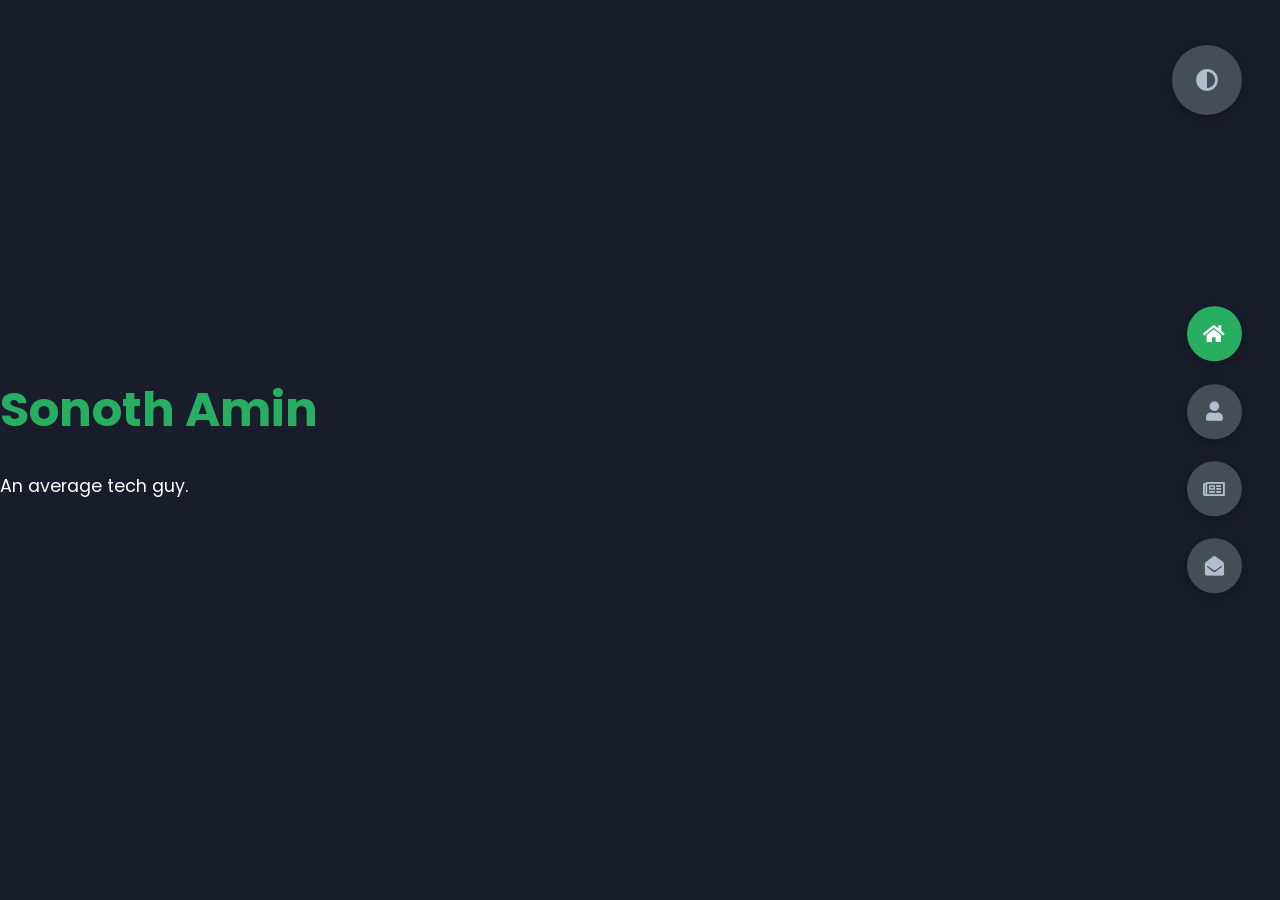
==== index.html @ 4e9d887f "Refactored" ====
<!DOCTYPE html>
<html lang="en">
<head>
    <meta charset="UTF-8">
    <meta http-equiv="X-UA-Compatible" content="IE=edge">
    <meta name="viewport" content="width=device-width, initial-scale=1.0">
    <title>Sonoth Amin</title>
    <meta name="description" content="Sonoth Amin — Linux enthusiast, web developer and system administrator. Portfolio, skills and contact information.">
    <meta name="theme-color" content="#191d2b">
    <link rel="canonical" href="https://sonothamin.dev/">

    <!-- Open Graph -->
    <meta property="og:type" content="website">
    <meta property="og:title" content="Sonoth Amin">
    <meta property="og:description" content="Linux enthusiast, web developer and system administrator.">
    <meta property="og:url" content="https://sonothamin.dev/">

    <!-- Search engine / ad verification -->
    <meta name="google-site-verification" content="yz5CzjOyHOAkFxv8l-G_Xdy5G7kzJ0pU4yiSC5s8cWs">
    <meta name="google-adsense-account" content="ca-pub-9419084754876913">

    <link rel="shortcut icon" type="image/x-icon" href="favicon.ico">

    <link rel="preconnect" href="https://fonts.googleapis.com">
    <link rel="preconnect" href="https://fonts.gstatic.com" crossorigin>
    <link rel="stylesheet" href="https://cdnjs.cloudflare.com/ajax/libs/font-awesome/5.15.4/css/all.min.css" integrity="sha512-1ycn6IcaQQ40/MKBW2W4Rhis/DbILU74C1vSrLJxCq57o941Ym01SwNsOMqvEBFlcgUa6xLiPY/NS5R+E6ztJQ==" crossorigin="anonymous" referrerpolicy="no-referrer">
    <link href="https://fonts.googleapis.com/css2?family=Poppins:wght@400;500;600;700;800&display=swap" rel="stylesheet">
    <link rel="stylesheet" href="styles.css">

    <script src="app.js" defer></script>
</head>
<body class="main-content">
    <header class="container header active" id="home">
        <div class="header-content">
            
            <div class="right-header">
                <h1 class="name">
                  <span>Sonoth Amin</span>
                </h1>
                <p>
                   An average tech guy.
                </p>
                
            </div>
        </div>
    </header>
    <main>
        <section class="container about" id="about">
            <div class="main-title">
                <h2>About <span>me</span></h2>
            </div>
            <div class="about-container">
                <div class="left-about">
                    <h4>About me</h4>
                    <p>
                        Hi, I am Sonoth Amin. I am a Linux Enthusiast and familier with Web Development, System Administration, Shell Scripting.
                    </p>
                    <div class="btn-con">
                        <a href="https://raw.githubusercontent.com/sonothamin/sonothamin.github.io/master/Resume.pdf" class="main-btn">
                            <span class="btn-text">Download Résumé</span>
                            <span class="btn-icon"><i class="fas fa-download"></i></span>
                        </a>
                    </div>
                </div>
                <div class="right-about">
                    <div class="about-item">
                        <div class="abt-text">
                            <p class="large-text">Linux</p>
                            <p class="small-text">Embedded Systems<br>System Administration</p>
                        </div>
                    </div>
                    <div class="about-item">
                        <div class="abt-text">
                            <p class="large-text">Web Development</p>
                            <p class="small-text">Web and UI Development<br />HTML, JS, CSS</p>
                        </div>
                    </div>
                    <div class="about-item">
                        <div class="abt-text">
                            <p class="large-text">Electronics</p>
                            <p class="small-text">Internet of Things<br />Digital Electronics</p>
                        </div>
                    </div>
                    <div class="about-item">
                        <div class="abt-text">
                            <p class="large-text">Software Skills</p>
                            <p class="small-text">MS Word, Exel, PPT, AccessDB<br />Digital Illustration</p>
                        </div>
                    </div>
                </div>
            </div>
            <div class="about-stats">
                <h4 class="stat-title">My Skills</h4>
                <div class="progress-bars">
                    <div class="progress-bar">
                        <p class="prog-title">html5</p>
                        <div class="progress-con">
                            <p class="prog-text">80%</p>
                            <div class="progress">
                                <span class="html"></span>
                            </div>
                        </div>
                    </div>
                    <div class="progress-bar">
                        <p class="prog-title">css3</p>
                        <div class="progress-con">
                            <p class="prog-text">95%</p>
                            <div class="progress">
                                <span class="css"></span>
                            </div>
                        </div>
                    </div>
                    <div class="progress-bar">
                        <p class="prog-title">javascript</p>
                        <div class="progress-con">
                            <p class="prog-text">75%</p>
                            <div class="progress">
                                <span class="js"></span>
                            </div>
                        </div>
                    </div>
                    <div class="progress-bar">
                        <p class="prog-title">ReactJS</p>
                        <div class="progress-con">
                            <p class="prog-text">75%</p>
                            <div class="progress">
                                <span class="react"></span>
                            </div>
                        </div>
                    </div>
                    <div class="progress-bar">
                        <p class="prog-title">NodeJS</p>
                        <div class="progress-con">
                            <p class="prog-text">87%</p>
                            <div class="progress">
                                <span class="node"></span>
                            </div>
                        </div>
                    </div>
                    <div class="progress-bar">
                        <p class="prog-title">Python</p>
                        <div class="progress-con">
                            <p class="prog-text">70%</p>
                            <div class="progress">
                                <span class="python"></span>
                            </div>
                        </div>
                    </div>
                </div>
            </div>
            <h4 class="stat-title">My Timeline</h4>
            <div class="timeline">
                <div class="timeline-item">
                    <div class="tl-icon">
                        <i class="fas fa-briefcase"></i>
                    </div>
                    <p class="tl-duration">2010 - present</p>
                    <h5>Web Developer<span> - Vircrosoft</span></h5>
                    <p>
                        Lorem ipsum dolor sit amet consectetur adipisicing elit. Saepe quasi vero fugit.
                    </p>
                </div>
                <div class="timeline-item">
                    <div class="tl-icon">
                        <i class="fas fa-briefcase"></i>
                    </div>
                    <p class="tl-duration">2008 - 2011</p>
                    <h5>Software Engineer<span> - Boogle, Inc.</span></h5>
                    <p>
                        Lorem ipsum dolor sit amet consectetur adipisicing elit. Saepe quasi vero fugit.
                    </p>
                </div>
                <div class="timeline-item">
                    <div class="tl-icon">
                        <i class="fas fa-briefcase"></i>
                    </div>
                    <p class="tl-duration">2016 - 2017</p>
                    <h5>C++ Programmer<span> - Slime Tech</span></h5>
                    <p>
                        Lorem ipsum dolor sit amet consectetur adipisicing elit. Saepe quasi vero fugit.
                    </p>
                </div>
                <div class="timeline-item">
                    <div class="tl-icon">
                        <i class="fas fa-briefcase"></i>
                    </div>
                    <p class="tl-duration">2009 - 2013</p>
                    <h5>Business Degree<span> - Sussex University</span></h5>
                    <p>
                        Lorem ipsum dolor sit amet consectetur adipisicing elit. Saepe quasi vero fugit.
                    </p>
                </div>
                <div class="timeline-item">
                    <div class="tl-icon">
                        <i class="fas fa-briefcase"></i>
                    </div>
                    <p class="tl-duration">2013 - 2016</p>
                    <h5>Computer Science Degree<span> - Brookes University</span></h5>
                    <p>
                        Lorem ipsum dolor sit amet consectetur adipisicing elit. Saepe quasi vero fugit.
                    </p>
                </div>
                <div class="timeline-item">
                    <div class="tl-icon">
                        <i class="fas fa-briefcase"></i>
                    </div>
                    <p class="tl-duration">2017 - present</p>
                    <h5>3d Animation<span> - Brighton University</span></h5>
                    <p>
                        Lorem ipsum dolor sit amet consectetur adipisicing elit. Saepe quasi vero fugit.
                    </p>
                </div>
            </div>
        </section>
        <section class="container" id="portfolio" style="display: none;">
            <div class="main-title">
                <h2>My <span>Portfolio</span></h2>
            </div>
            <p class="port-text">
                Here is some of my work that I've done in various programming languages.
            </p>
            <div class="portfolios">
                <div class="portfolio-item">
                    <div class="image">
                        <img src="img/port1.jpg" alt="Portfolio project screenshot" loading="lazy">
                    </div>
                    <div class="hover-items">
                        <h3>Project Source</h3>
                        <div class="icons">
                            <a href="#" class="icon">
                                <i class="fab fa-github"></i>
                            </a>
                            <a href="#" class="icon">
                                <i class="fab fa-behance"></i>
                            </a>
                            <a href="#" class="icon">
                                <i class="fab fa-youtube"></i>
                            </a>
                        </div>
                    </div>
                </div>
                <div class="portfolio-item">
                    <div class="image">
                        <img src="img/port2.jpg" alt="Portfolio project screenshot" loading="lazy">
                    </div>
                    <div class="hover-items">
                        <h3>Project Source</h3>
                        <div class="icons">
                            <a href="#" class="icon">
                                <i class="fab fa-github"></i>
                            </a>
                            <a href="#" class="icon">
                                <i class="fab fa-behance"></i>
                            </a>
                            <a href="#" class="icon">
                                <i class="fab fa-youtube"></i>
                            </a>
                        </div>
                    </div>
                </div>
                <div class="portfolio-item">
                    <div class="image">
                        <img src="img/port3.jpg" alt="Portfolio project screenshot" loading="lazy">
                    </div>
                    <div class="hover-items">
                        <h3>Project Source</h3>
                        <div class="icons">
                            <a href="#" class="icon">
                                <i class="fab fa-github"></i>
                            </a>
                            <a href="#" class="icon">
                                <i class="fab fa-behance"></i>
                            </a>
                            <a href="#" class="icon">
                                <i class="fab fa-youtube"></i>
                            </a>
                        </div>
                    </div>
                </div>
                <div class="portfolio-item">
                    <div class="image">
                        <img src="img/port4.jpg" alt="Portfolio project screenshot" loading="lazy">
                    </div>
                    <div class="hover-items">
                        <h3>Project Source</h3>
                        <div class="icons">
                            <a href="#" class="icon">
                                <i class="fab fa-github"></i>
                            </a>
                            <a href="#" class="icon">
                                <i class="fab fa-behance"></i>
                            </a>
                            <a href="#" class="icon">
                                <i class="fab fa-youtube"></i>
                            </a>
                        </div>
                    </div>
                </div>
                <div class="portfolio-item">
                    <div class="image">
                        <img src="img/port5.jpg" alt="Portfolio project screenshot" loading="lazy">
                    </div>
                    <div class="hover-items">
                        <h3>Project Source</h3>
                        <div class="icons">
                            <a href="#" class="icon">
                                <i class="fab fa-github"></i>
                            </a>
                            <a href="#" class="icon">
                                <i class="fab fa-behance"></i>
                            </a>
                            <a href="#" class="icon">
                                <i class="fab fa-youtube"></i>
                            </a>
                        </div>
                    </div>
                </div>
                <div class="portfolio-item">
                    <div class="image">
                        <img src="img/port2.jpg" alt="Portfolio project screenshot" loading="lazy">
                    </div>
                    <div class="hover-items">
                        <h3>Project Source</h3>
                        <div class="icons">
                            <a href="#" class="icon">
                                <i class="fab fa-github"></i>
                            </a>
                            <a href="#" class="icon">
                                <i class="fab fa-behance"></i>
                            </a>
                            <a href="#" class="icon">
                                <i class="fab fa-youtube"></i>
                            </a>
                        </div>
                    </div>
                </div>
                <div class="portfolio-item">
                    <div class="image">
                        <img src="img/port7.jpg" alt="Portfolio project screenshot" loading="lazy">
                    </div>
                    <div class="hover-items">
                        <h3>Project Source</h3>
                        <div class="icons">
                            <a href="#" class="icon">
                                <i class="fab fa-github"></i>
                            </a>
                            <a href="#" class="icon">
                                <i class="fab fa-behance"></i>
                            </a>
                            <a href="#" class="icon">
                                <i class="fab fa-youtube"></i>
                            </a>
                        </div>
                    </div>
                </div>
            </div>
        </section>
        <section class="container" id="blogs">
            <div class="blogs-content">
                <div class="main-title">
                    <h2>My <span>Blogs</span></h2>
                </div>
                <a href="https://sonoth-amin.blogspot.com/#content-wrapper" rel="noopener noreferrer" target="_blank">
                    <div class="blogspot">
                        <div class="blogs-content">
                            <p>Click here to visit my blogspot page</p>
                        </div>
                    </div>
                </a>
            </div>
        </section>
        <section class="container contact" id="contact">
            <div class="contact-container">
                <div class="main-title">
                    <h2>Contact<span> Me</span></h2>
                </div>
                <div class="contact-content-con">
                            <div class="left-contact">
                                <p>Feel free to reach out</p>

                                <div class="contact-info">
                                    <div class="contact-item">
                                        <div class="icon">
                                            <i class="fas fa-envelope"></i>
                                            <span>Email</span>
                                        </div>
                                        <p>
                                            <a href="mailto:sonothamin.112+ghpage@gmail.com">sonothamin.112@gmail.com</a>
                                        </p>
                                    </div>
                                    <div class="contact-item">
                                        <div class="icon">
                                            <i class="fab fa-facebook-f"></i>
                                            <span>Facebook</span>
                                        </div>
                                        <p>
                                            <a href="https://facebook.com/sonothamin.112">sonothamin.112</a>
                                        </p>
                                    </div>
                                    <div class="contact-item">
                                        <div class="icon">
                                            <i class="fab fa-instagram"></i>
                                            <span>Instagram</span>
                                        </div>
                                        <p>
                                            <a href="https://instagram.com/sonothamin.112">sonothamin.112</a>
                                        </p>
                                    </div>
                                    <div class="contact-item">
                                        <div class="icon">
                                            <i class="fas fa-phone"></i>
                                            <span>Phone</span>
                                        </div>
                                        <p>
                                            <a href="tel:+8801747414580">+8801747414580</a>
                                        </p>
                                    </div>
                                </div>
                                <div class="contact-icons">
                                    <div class="contact-icon">
                                        <a href="https://facebook.com/sonothamin.112" rel="noopener noreferrer" target="_blank">
                                            <i class="fab fa-facebook-f"></i>
                                        </a>
                                        <a href="https://instagram.com/sonothamin.112" rel="noopener noreferrer" target="_blank">
                                            <i class="fab fa-instagram"></i>
                                        </a>
                                        <a href="https://www.linkedin.com/in/sonoth-amin-9b98491b5/" rel="noopener noreferrer" target="_blank">
                                          <i class="fab fa-linkedin"></i>
                                       </a>
                                       <a href="https://github.com/sonothamin" rel="noopener noreferrer" target="_blank">
                                            <i class="fab fa-github"></i>
                                        </a>
                                        <a href="https://m.me/sonothamin.112" rel="noopener noreferrer" target="_blank">
                                            <i class="fas fa-comment-alt"></i>
                                        </a>
                                    </div>
                                </div>
                            </div>
                </div>
            </div>
        </section>
    </main>

    <div class="controls">
        <div class="control active-btn" data-id="home" >
            <i class="fas fa-home"></i>
        </div>
        <div class="control" data-id="about">
            <i class="fas fa-user"></i>
        </div>
        <div class="control" data-id="portfolio" style="display: none;">
            <i class="fas fa-briefcase"></i>
        </div>
        <div class="control" data-id="blogs">
            <i class="far fa-newspaper"></i>
        </div>
        <div class="control" data-id="contact">
            <i class="fas fa-envelope-open"></i>
        </div>
    </div>
    <div class="theme-btn">
        <i class="fas fa-adjust"></i>
    </div>
</body>
</html>
---- styles.css ----
* {
  margin: 0;
  padding: 0;
  box-sizing: border-box;
  list-style: none;
}

:root {
  --color-primary: #191d2b;
  --color-secondary: #27AE60;
  --color-white: #FFFFFF;
  --color-black: #000;
  --color-grey0: #f8f8f8;
  --color-grey-1: #dbe1e8;
  --color-grey-2: #b2becd;
  --color-grey-3: #6c7983;
  --color-grey-4: #454e56;
  --color-grey-5: #2a2e35;
  --color-grey-6: #12181b;
  --br-sm-2: 14px;
  --box-shadow-1: 0 3px 15px rgba(0,0,0,.3);
}

.light-mode {
  --color-primary: #FFFFFF;
  --color-secondary: #F56692;
  --color-white: #454e56;
  --color-black: #000;
  --color-grey0: #f8f8f8;
  --color-grey-1: #6c7983;
  --color-grey-2: #6c7983;
  --color-grey-3: #6c7983;
  --color-grey-4: #454e56;
  --color-grey-5: #f8f8f8;
  --color-grey-6: #12181b;
}

body {
  background-color: var(--color-primary);
  font-family: "Poppins", sans-serif;
  font-size: 1.1rem;
  color: var(--color-white);
  transition: all 0.4s ease-in-out;
}

a {
  display: inline-block;
  text-decoration: none;
  color: inherit;
  font-family: inherit;
}

header {
  min-height: 100vh;
  color: var(--color-white);
  overflow: hidden;
  padding: 0 !important;
}

section {
  min-height: 100vh;
  width: 100%;
  position: absolute;
  left: 0;
  top: 0;
  padding: 3rem 18rem;
}

.container {
  display: none;
  transform: translateY(-100%) scale(0);
  transition: all 0.4s ease-in-out;
  background-color: var(--color-primary);
}

.active {
  display: block;
  animation: appear 1s ease-in-out;
  transform: translateY(0) scaleY(1);
}
@keyframes appear {
  0% {
    transform: translateY(-100%) scaleY(0);
  }
  100% {
    transform: translateY(0) scaleY(1);
  }
}

.controls {
  position: fixed;
  z-index: 10;
  top: 50%;
  right: 3%;
  display: flex;
  flex-direction: column;
  align-items: center;
  justify-content: center;
  transform: translateY(-50%);
}
.controls .control {
  padding: 1rem;
  cursor: pointer;
  background-color: var(--color-grey-4);
  width: 55px;
  height: 55px;
  border-radius: 50%;
  display: flex;
  justify-content: center;
  align-items: center;
  margin: 0.7rem 0;
  box-shadow: var(--box-shadow-1);
}
.controls .control i {
  font-size: 1.2rem;
  color: var(--color-grey-2);
  pointer-events: none;
}
.controls .active-btn {
  background-color: var(--color-secondary);
  transition: all 0.4s ease-in-out;
}
.controls .active-btn i {
  color: var(--color-white);
}

.theme-btn {
  top: 5%;
  right: 3%;
  width: 70px;
  height: 70px;
  border-radius: 50%;
  background-color: var(--color-grey-4);
  cursor: pointer;
  position: fixed;
  display: flex;
  justify-content: center;
  align-items: center;
  box-shadow: 0 3px 15px rgba(0, 0, 0, 0.3);
  transition: all 0.1s ease-in-out;
}
.theme-btn:active {
  transform: translateY(-3px);
}
.theme-btn i {
  font-size: 1.4rem;
  color: var(--color-grey-2);
  pointer-events: none;
}

/*Header-content*/
.header-content {
  display: grid;
  grid-template-columns: repeat(2, 1fr);
  min-height: 100vh;
}
.header-content .left-header {
  display: flex;
  align-items: center;
  position: relative;
}
.header-content .left-header .h-shape {
  transition: all 0.4s ease-in-out;
  width: 65%;
  height: 100%;
  background-color: var(--color-secondary);
  position: absolute;
  left: 0;
  top: 0;
  z-index: -1;
  clip-path: polygon(0 0, 46% 0, 79% 100%, 0% 100%);
}
.header-content .left-header .image {
  border-radius: var(--br-sm-2);
  height: 90%;
  width: 68%;
  margin-left: 4rem;
  background-color: var(--color-black);
  transition: all 0.4s ease-in-out;
}
.header-content .left-header .image img {
  width: 100%;
  height: 100%;
  object-fit: cover;
  transition: all 0.4s ease-in-out;
  filter: grayscale(100%);
}
.header-content .left-header .image img:hover {
  filter: grayscale(0);
}
.header-content .right-header {
  display: flex;
  flex-direction: column;
  justify-content: center;
  padding-right: 18rem;
}
.header-content .right-header .name {
  font-size: 3rem;
}
.header-content .right-header .name span {
  color: var(--color-secondary);
}
.header-content .right-header p {
  margin: 1.5rem 0;
  line-height: 2rem;
}

/*About*/
.about-container {
  display: grid;
  grid-template-columns: repeat(2, 1fr);
  padding-top: 3.5rem;
  padding-bottom: 5rem;
}
.about-container .right-about {
  display: grid;
  grid-template-columns: repeat(2, 1fr);
  grid-gap: 2rem;
}
.about-container .right-about .about-item {
  border: 1px solid var(--color-grey-5);
  border-radius: 5px;
  transition: all 0.4s ease-in-out;
  box-shadow: 1px 2px 15px rgba(0, 0, 0, 0.1);
}
.about-container .right-about .about-item:hover {
  cursor: default;
  transform: translateY(-5px);
  border: 1px solid var(--color-secondary);
  box-shadow: 1px 4px 15px rgba(0, 0, 0, 0.32);
}
.about-container .right-about .about-item .abt-text {
  padding: 1.5rem;
  display: flex;
  flex-direction: column;
}
.about-container .right-about .about-item .abt-text .large-text {
  font-size: 3rem;
  font-weight: 700;
  color: var(--color-secondary);
}
.about-container .right-about .about-item .abt-text .small-text {
  padding-left: 3rem;
  position: relative;
  text-transform: uppercase;
  font-size: 1.2rem;
  color: var(--color-grey-1);
  letter-spacing: 2px;
}
.about-container .right-about .about-item .abt-text .small-text::before {
  content: "";
  position: absolute;
  left: 0;
  top: 15px;
  width: 2rem;
  height: 2px;
  background-color: var(--color-grey-5);
}
.about-container .left-about {
  padding-right: 5rem;
}
.about-container .left-about p {
  line-height: 2rem;
  padding: 1rem;
  color: var(--color-grey-1);
}
.about-container .left-about h4 {
  font-size: 2rem;
  text-transform: uppercase;
}

.about-stats {
  padding-bottom: 4rem;
}
.about-stats .progress-bars {
  display: grid;
  grid-template-columns: repeat(2, 1fr);
  grid-gap: 2rem;
}
.about-stats .progress-bars .progress-bar {
  display: flex;
  flex-direction: column;
}
.about-stats .progress-bars .progress-bar .prog-title {
  text-transform: uppercase;
  font-weight: 500;
}
.about-stats .progress-bars .progress-bar .progress-con {
  display: flex;
  align-items: center;
}
.about-stats .progress-bars .progress-bar .progress-con .prog-text {
  color: var(--color-grey-2);
}
.about-stats .progress-bars .progress-bar .progress-con .progress {
  width: 100%;
  height: 0.45rem;
  background-color: var(--color-grey-4);
  margin-left: 1rem;
  position: relative;
}
.about-stats .progress-bars .progress-bar .progress-con .progress span {
  position: absolute;
  top: 0;
  left: 0;
  height: 100%;
  background-color: var(--color-secondary);
  transition: all 0.4s ease-in-out;
  width: 60%;
}
.about-stats .progress-bars .progress-bar .progress-con .progress .html {
  width: 80%;
}
.about-stats .progress-bars .progress-bar .progress-con .progress .css {
  width: 95%;
}
.about-stats .progress-bars .progress-bar .progress-con .progress .js {
  width: 75%;
}
.about-stats .progress-bars .progress-bar .progress-con .progress .react {
  width: 60%;
}
.about-stats .progress-bars .progress-bar .progress-con .progress .node {
  width: 87%;
}
.about-stats .progress-bars .progress-bar .progress-con .progress .python {
  width: 70%;
}

.stat-title {
  text-transform: uppercase;
  font-size: 1.4rem;
  text-align: center;
  padding: 3.5rem 0;
  position: relative;
}
.stat-title::before {
  content: "";
  position: absolute;
  left: 50%;
  top: 0;
  width: 40%;
  height: 1px;
  background-color: var(--color-grey-5);
  transform: translateX(-50%);
}

/*Timeline*/
.timeline {
  display: grid;
  grid-template-columns: repeat(2, 1fr);
  grid-gap: 2rem;
  padding-bottom: 3rem;
}
.timeline .timeline-item {
  position: relative;
  padding-left: 3rem;
  border-left: 1px solid var(--color-grey-5);
}
.timeline .timeline-item .tl-icon {
  position: absolute;
  left: -27px;
  top: 0;
  background-color: var(--color-secondary);
  width: 50px;
  height: 50px;
  border-radius: 50%;
  display: flex;
  align-items: center;
  justify-content: center;
}
.timeline .timeline-item .tl-icon i {
  font-size: 1.3rem;
}
.timeline .timeline-item .tl-duration {
  padding: 0.2rem 0.6rem;
  background-color: var(--color-grey-5);
  border-radius: 15px;
  display: inline-block;
  font-size: 0.8rem;
  text-transform: uppercase;
  font-weight: 500;
}
.timeline .timeline-item h5 {
  padding: 1rem 0;
  text-transform: uppercase;
  font-size: 1.3rem;
  font-weight: 600;
}
.timeline .timeline-item h5 span {
  color: var(--color-grey-2);
  font-weight: 500;
  font-size: 1.2rem;
}
.timeline .timeline-item p {
  color: var(--color-grey-2);
}

.port-text {
  padding: 2rem 0;
  text-align: center;
}

.portfolios {
  display: grid;
  grid-template-columns: repeat(3, 1fr);
  grid-gap: 2rem;
  margin-top: 3rem;
}
.portfolios .portfolio-item {
  position: relative;
  border-radius: 15px;
}
.portfolios .portfolio-item img {
  width: 100%;
  height: 300px;
  object-fit: cover;
  border-radius: 15px;
}
.portfolios .portfolio-item .hover-items {
  width: 100%;
  height: 100%;
  background-color: var(--color-secondary);
  position: absolute;
  left: 0;
  top: 0;
  border-radius: 15px;
  display: flex;
  justify-content: center;
  align-items: center;
  flex-direction: column;
  opacity: 0;
  transform: scale(0);
  transition: all 0.4s ease-in-out;
}
.portfolios .portfolio-item .hover-items h3 {
  font-size: 1.5rem;
  color: var(--color-white);
  margin-bottom: 1.5rem;
}
.portfolios .portfolio-item .hover-items .icons {
  display: flex;
  justify-content: center;
  align-items: center;
}
.portfolios .portfolio-item .hover-items .icons .icon {
  background-color: var(--color-primary);
  border-radius: 50%;
  width: 50px;
  height: 50px;
  display: flex;
  align-items: center;
  justify-content: center;
  margin: 0 1rem;
  cursor: pointer;
  transition: all 0.4s ease-in-out;
}
.portfolios .portfolio-item .hover-items .icons .icon i {
  font-size: 1.5rem;
  color: var(--color-white);
  margin: 0 1rem;
}
.portfolios .portfolio-item .hover-items .icons .icon:hover {
  background-color: var(--color-white);
}
.portfolios .portfolio-item .hover-items .icons .icon:hover i {
  color: var(--color-primary);
}

.portfolio-item:hover .hover-items {
  opacity: 1;
  transform: scale(1);
}

.blogs {
  display: grid;
  grid-template-columns: repeat(3, 1fr);
  grid-gap: 2rem;
  margin-top: 3rem;
}
.blogs .blog {
  position: relative;
  background-color: var(--color-grey-5);
  border-radius: 5px;
  box-shadow: 1px 1px 20px rgba(0, 0, 0, 0.1);
  transition: all 0.4s ease-in-out;
}
.blogs .blog:hover {
  box-shadow: 1px 1px 20px rgba(0, 0, 0, 0.3);
  transform: translateY(-5px);
  transition: all 0.4s ease-in-out;
}
.blogs .blog:hover img {
  filter: grayscale(0);
  transform: scale(1.1);
  box-shadow: 0px 4px 15px rgba(0, 0, 0, 0.8);
}
.blogs .blog img {
  width: 100%;
  height: 300px;
  object-fit: cover;
  border-top-left-radius: 5px;
  border-top-right-radius: 5px;
  filter: grayscale(100%);
  transition: all 0.4s ease-in-out;
}
.blogs .blog .blog-text {
  margin-top: -7px;
  padding: 1.1rem;
  border-top: 8px solid var(--color-secondary);
}
.blogs .blog .blog-text h4 {
  font-size: 1.5rem;
  margin-bottom: 0.7rem;
  transition: all 0.4s ease-in-out;
  cursor: pointer;
}
.blogs .blog .blog-text h4:hover {
  color: var(--color-secondary);
}
.blogs .blog .blog-text p {
  color: var(--color-grey-2);
  line-height: 2rem;
  padding-bottom: 1rem;
}

.contact-content-con {
  display: flex;
  padding-top: 3.5rem;
}
.contact-content-con .left-contact {
  flex: 2;
}
.contact-content-con .left-contact h4 {
  margin-top: 1rem;
  font-size: 2rem;
  text-transform: uppercase;
}
.contact-content-con .left-contact p {
  margin: 1rem 0;
  line-height: 2rem;
}
.contact-content-con .left-contact .contact-info .contact-item {
  display: flex;
  align-items: center;
  justify-content: space-between;
}
.contact-content-con .left-contact .contact-info .contact-item p {
  margin: 0.3rem 0 !important;
  padding: 0 !important;
}
.contact-content-con .left-contact .contact-info .contact-item .icon {
  display: grid;
  grid-template-columns: 40px 1fr;
}
.contact-content-con .left-contact .contact-info .contact-item .icon i {
  display: flex;
  align-items: center;
  font-size: 1.3rem;
}
.contact-content-con .left-contact .contact-icon {
  display: flex;
  margin-top: 2rem;
}
.contact-content-con .left-contact .contact-icon a {
  display: flex;
  align-items: center;
  color: var(--color-white);
  background-color: var(--color-grey-5);
  cursor: pointer;
  justify-content: center;
  width: 50px;
  height: 50px;
  border-radius: 50%;
  margin: 0 0.4rem;
  transition: all 0.4s ease-in-out;
}
.contact-content-con .left-contact .contact-icon a:hover {
  background-color: var(--color-secondary);
}
.contact-content-con .left-contact .contact-icon a:hover i {
  color: var(--color-primary);
}
.contact-content-con .left-contact .contact-icon a i {
  display: flex;
  align-items: center;
  justify-content: center;
  font-size: 1.3rem;
}
.contact-content-con .right-contact {
  flex: 3;
  margin-left: 3rem;
}
.contact-content-con .right-contact .input-control {
  margin: 1.5rem 0;
}
.contact-content-con .right-contact .input-control input, .contact-content-con .right-contact .input-control textarea {
  border-radius: 30px;
  font-weight: inherit;
  font-size: inherit;
  font-family: inherit;
  padding: 0.8rem 1.1rem;
  outline: none;
  border: none;
  background-color: var(--color-grey-5);
  width: 100%;
  color: var(--color-white);
  resize: none;
}
.contact-content-con .right-contact .i-c-2 {
  display: flex;
}
.contact-content-con .right-contact .i-c-2 :last-child {
  margin-left: 1.5rem;
}
.contact-content-con .right-contact .submit-btn {
  display: flex;
  justify-content: flex-start;
}

/*Independed components*/
.btn-con {
  display: flex;
  align-self: flex-start;
}

.main-btn {
  border-radius: 30px;
  color: inherit;
  font-weight: 600;
  position: relative;
  border: 1px solid var(--color-secondary);
  display: flex;
  align-self: flex-start;
  align-items: center;
  overflow: hidden;
}
.main-btn .btn-text {
  padding: 0 2rem;
}
.main-btn .btn-icon {
  background-color: var(--color-secondary);
  display: flex;
  align-items: center;
  justify-content: center;
  border-radius: 50%;
  padding: 1rem;
}
.main-btn::before {
  content: "";
  position: absolute;
  top: 0;
  right: 0;
  transform: translateX(100%);
  transition: all 0.4s ease-out;
  z-index: -1;
}
.main-btn:hover {
  transition: all 0.4s ease-out;
}
.main-btn:hover::before {
  width: 100%;
  height: 100%;
  background-color: var(--color-secondary);
  transform: translateX(0);
  transition: all 0.4s ease-out;
}

.main-title {
  text-align: center;
}
.main-title h2 {
  position: relative;
  text-transform: uppercase;
  font-size: 4rem;
  font-weight: 700;
}
.main-title h2 span {
  color: var(--color-secondary);
}
.main-title h2 .bg-text {
  position: absolute;
  top: 50%;
  left: 50%;
  color: var(--color-grey-5);
  transition: all 0.4s ease-in-out;
  z-index: -1;
  transform: translate(-50%, -50%);
  font-weight: 800;
  font-size: 6.3rem;
}

.about-container .left-about p {
  padding-left: 0;
}

@media screen and (max-width: 600px) {
  header {
    padding: 0 !important;
  }

  .theme-btn {
    width: 50px;
    height: 50px;
  }

  .header-content {
    grid-template-columns: repeat(1, 1fr);
    padding-bottom: 6rem;
  }

  .left-header .h-shape {
    display: none;
  }

  .right-header {
    grid-row: 1;
    padding-right: 0rem !important;
    width: 90%;
    margin: 0 auto;
  }
  .right-header .name {
    font-size: 2.5rem !important;
    text-align: center;
    padding-top: 3rem;
  }

  .header-content .left-header .image {
    margin: 0 auto;
    width: 90%;
  }

  .controls {
    top: auto;
    bottom: 0;
    flex-direction: row;
    justify-content: center;
    left: 50%;
    transform: translateX(-50%);
    width: 100%;
    background-color: var(--color-grey-5);
  }
  .controls .control {
    margin: 1rem 0.3rem;
  }

  .about-container {
    grid-template-columns: repeat(1, 1fr);
  }
  .about-container .right-about {
    grid-template-columns: repeat(1, 1fr);
    padding-top: 2.5rem;
  }
  .about-container .left-about {
    padding-right: 0;
  }
  .about-container .left-about p {
    padding-left: 0;
  }

  .timeline {
    grid-template-columns: repeat(1, 1fr);
    padding-bottom: 6rem;
  }

  .container {
    padding: 2rem 2.5rem !important;
  }

  .about-stats .progress-bars {
    grid-template-columns: repeat(1, 1fr);
  }

  .portfolios {
    grid-template-columns: repeat(1, 1fr);
    padding-bottom: 6rem;
    margin-top: 1rem;
  }

  .blogs {
    grid-template-columns: repeat(1, 1fr);
    padding-bottom: 6rem;
  }

  .contact-content-con {
    flex-direction: column;
  }
  .contact-content-con .right-contact {
    margin-left: 0;
    margin-top: 2.5rem;
  }

  .contact-content-con .right-contact .i-c-2 {
    flex-direction: column;
  }

  .contact-content-con .right-contact .i-c-2 :last-child {
    margin-left: 0;
    margin-top: 1.5rem;
  }

  .contact-content-con .right-contact {
    margin-bottom: 6rem;
  }

  .contact-item {
    flex-direction: column;
    margin: 1rem 0;
  }
  .contact-item p {
    font-size: 15px;
    color: var(--color-grey-2);
  }
  .contact-item span {
    font-size: 15px;
  }
  .contact-item .icon {
    grid-template-columns: 25px 1fr;
  }

  .main-title h2 {
    font-size: 2rem;
  }
  .main-title h2 span {
    font-size: 2.3rem;
  }
  .main-title h2 .bg-text {
    font-size: 2.3rem;
  }
}
@media screen and (max-width: 1432px) {
  .container {
    padding: 7rem 11rem;
  }

  .contact-content-con {
    flex-direction: column;
  }
  .contact-content-con .right-contact {
    margin-left: 0;
    margin-top: 2.5rem;
  }

  .contact-content-con .right-contact .i-c-2 {
    flex-direction: column;
  }

  .contact-content-con .right-contact .i-c-2 :last-child {
    margin-left: 0;
    margin-top: 1.5rem;
  }

  .contact-content-con .right-contact {
    margin-bottom: 6rem;
  }

  .main-title h2 .bg-text {
    font-size: 5.5rem;
  }
}
@media screen and (max-width: 1250px) {
  .blogs {
    grid-template-columns: repeat(2, 1fr);
    margin-top: 6rem;
  }

  .portfolios {
    grid-template-columns: repeat(2, 1fr);
  }

  .header-content .right-header {
    padding-right: 9rem;
  }
}
@media screen and (max-width: 660px) {
  .blogs {
    grid-template-columns: repeat(1, 1fr);
  }

  .portfolios {
    grid-template-columns: repeat(1, 1fr);
  }
}
@media screen and (max-width: 1070px) {
  .about-container {
    grid-template-columns: repeat(1, 1fr);
  }
  .about-container .right-about {
    padding-top: 2.5rem;
  }

  .main-title h2 {
    font-size: 4rem;
  }
  .main-title h2 span {
    font-size: 4rem;
  }
  .main-title h2 .bg-text {
    font-size: 4.5rem;
  }
}
@media screen and (max-width: 970px) {
  .container {
    padding: 7rem 6rem;
  }

  .about-container .left-about {
    padding-right: 0rem;
  }

  .header-content {
    grid-template-columns: repeat(1, 1fr);
    padding-bottom: 6rem;
  }

  .left-header .h-shape {
    display: none;
  }
  .left-header .image {
    width: 90% !important;
    margin: 0 auto !important;
  }

  .right-header {
    grid-row: 1;
    padding-right: 0rem !important;
    width: 90%;
    margin: 0 auto;
  }
  .right-header .name {
    font-size: 2.5rem !important;
    text-align: center;
    padding-top: 3rem;
  }
}
@media screen and (max-width: 700px) {
  .container {
    padding: 7rem 3rem;
  }

  .about-stats .progress-bars {
    grid-template-columns: repeat(1, 1fr);
  }

  .about-container .right-about {
    grid-template-columns: repeat(1, 1fr);
  }

  .timeline {
    grid-template-columns: repeat(1, 1fr);
  }

  .main-title h2 {
    font-size: 3rem;
  }
  .main-title h2 span {
    font-size: 3rem;
  }
  .main-title h2 .bg-text {
    font-size: 4rem;
  }
}

/*# sourceMappingURL=styles.css.map */
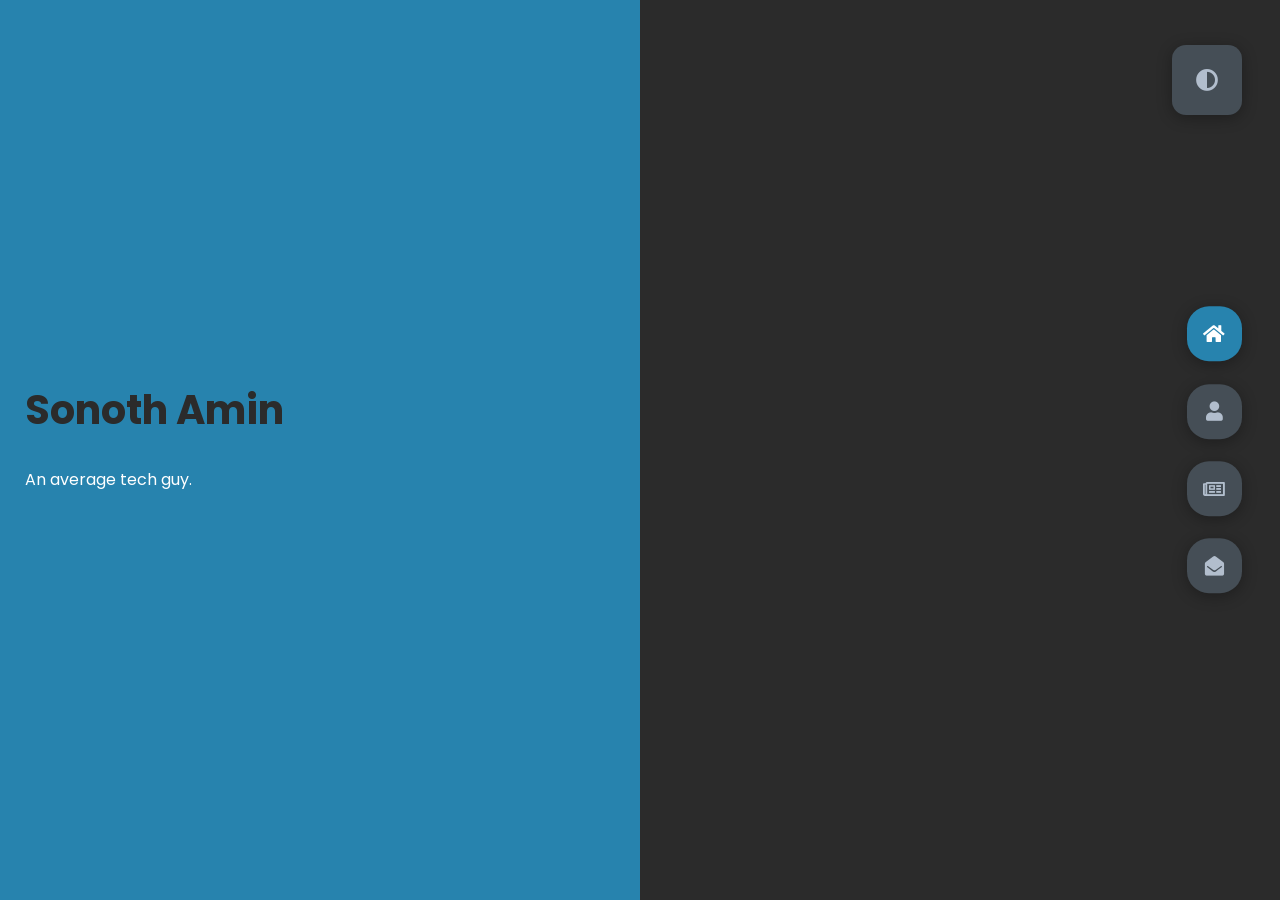
==== commit 6636195b: "Refact" ====
--- a/index.html
+++ b/index.html
@@ -1,4 +1,3 @@
-
 <!DOCTYPE html>
 <html lang="en">
 <head>
@@ -463,4 +462,4 @@
         <i class="fas fa-adjust"></i>
     </div>
 </body>
-</html>+</html>
--- a/styles.css
+++ b/styles.css
@@ -6,8 +6,8 @@
 }
 
 :root {
-  --color-primary: #191d2b;
-  --color-secondary: #27AE60;
+  --color-primary: #2b2b2b;
+  --color-secondary: #2783ae;
   --color-white: #FFFFFF;
   --color-black: #000;
   --color-grey0: #f8f8f8;
@@ -23,7 +23,7 @@
 
 .light-mode {
   --color-primary: #FFFFFF;
-  --color-secondary: #F56692;
+  --color-secondary:#151515;
   --color-white: #454e56;
   --color-black: #000;
   --color-grey0: #f8f8f8;
@@ -33,14 +33,16 @@
   --color-grey-4: #454e56;
   --color-grey-5: #f8f8f8;
   --color-grey-6: #12181b;
+  --color-hithere: #959b9e;
+
 }
 
 body {
   background-color: var(--color-primary);
   font-family: "Poppins", sans-serif;
-  font-size: 1.1rem;
+  font-size: 1rem;
   color: var(--color-white);
-  transition: all 0.4s ease-in-out;
+  transition: all 0.3s ease-in-out;
 }
 
 a {
@@ -104,7 +106,7 @@
   background-color: var(--color-grey-4);
   width: 55px;
   height: 55px;
-  border-radius: 50%;
+  border-radius: 40%;
   display: flex;
   justify-content: center;
   align-items: center;
@@ -129,7 +131,7 @@
   right: 3%;
   width: 70px;
   height: 70px;
-  border-radius: 50%;
+  border-radius: 20%;
   background-color: var(--color-grey-4);
   cursor: pointer;
   position: fixed;
@@ -153,6 +155,7 @@
   display: grid;
   grid-template-columns: repeat(2, 1fr);
   min-height: 100vh;
+
 }
 .header-content .left-header {
   display: flex;
@@ -178,27 +181,21 @@
   background-color: var(--color-black);
   transition: all 0.4s ease-in-out;
 }
-.header-content .left-header .image img {
-  width: 100%;
-  height: 100%;
-  object-fit: cover;
-  transition: all 0.4s ease-in-out;
-  filter: grayscale(100%);
-}
-.header-content .left-header .image img:hover {
-  filter: grayscale(0);
-}
+
 .header-content .right-header {
   display: flex;
   flex-direction: column;
   justify-content: center;
   padding-right: 18rem;
+  background-color: var(--color-secondary) ;
+  
+
 }
 .header-content .right-header .name {
-  font-size: 3rem;
+  font-size: 2.5rem;
 }
 .header-content .right-header .name span {
-  color: var(--color-secondary);
+  color: var(--color-primary);
 }
 .header-content .right-header p {
   margin: 1.5rem 0;
@@ -214,14 +211,16 @@
 }
 .about-container .right-about {
   display: grid;
-  grid-template-columns: repeat(2, 1fr);
-  grid-gap: 2rem;
+  grid-template-columns: repeat(1, 1fr);
+  grid-gap: 1rem;
+  
 }
 .about-container .right-about .about-item {
   border: 1px solid var(--color-grey-5);
   border-radius: 5px;
   transition: all 0.4s ease-in-out;
   box-shadow: 1px 2px 15px rgba(0, 0, 0, 0.1);
+  width: 100%;
 }
 .about-container .right-about .about-item:hover {
   cursor: default;
@@ -235,15 +234,15 @@
   flex-direction: column;
 }
 .about-container .right-about .about-item .abt-text .large-text {
-  font-size: 3rem;
+  font-size: 1.5rem;
   font-weight: 700;
   color: var(--color-secondary);
 }
 .about-container .right-about .about-item .abt-text .small-text {
-  padding-left: 3rem;
+  padding-left: 10px;
   position: relative;
   text-transform: uppercase;
-  font-size: 1.2rem;
+  font-size: 0.7rem;
   color: var(--color-grey-1);
   letter-spacing: 2px;
 }
@@ -271,6 +270,7 @@
 
 .about-stats {
   padding-bottom: 4rem;
+  display: none;
 }
 .about-stats .progress-bars {
   display: grid;
@@ -333,6 +333,7 @@
   text-align: center;
   padding: 3.5rem 0;
   position: relative;
+  display: none;
 }
 .stat-title::before {
   content: "";
@@ -347,7 +348,7 @@
 
 /*Timeline*/
 .timeline {
-  display: grid;
+  display: none;
   grid-template-columns: repeat(2, 1fr);
   grid-gap: 2rem;
   padding-bottom: 3rem;
@@ -472,18 +473,16 @@
   transform: scale(1);
 }
 
-.blogs {
-  display: grid;
-  grid-template-columns: repeat(3, 1fr);
-  grid-gap: 2rem;
-  margin-top: 3rem;
-}
-.blogs .blog {
-  position: relative;
-  background-color: var(--color-grey-5);
-  border-radius: 5px;
-  box-shadow: 1px 1px 20px rgba(0, 0, 0, 0.1);
-  transition: all 0.4s ease-in-out;
+.blogspot {
+  display: block;
+  margin: 10vh;
+  background-color: var(--color-secondary);
+  border-radius: 10px;
+  text-align: center;
+  padding: 10px 10px 10px 10px;
+}
+.blogspot .h3 {
+  color: var(--color-primary)
 }
 .blogs .blog:hover {
   box-shadow: 1px 1px 20px rgba(0, 0, 0, 0.3);
@@ -625,7 +624,7 @@
 }
 
 .main-btn {
-  border-radius: 30px;
+  border-radius: 60px;
   color: inherit;
   font-weight: 600;
   position: relative;
@@ -634,16 +633,19 @@
   align-self: flex-start;
   align-items: center;
   overflow: hidden;
+  width: max-content;
 }
 .main-btn .btn-text {
   padding: 0 2rem;
+  font-size: small;
+
 }
 .main-btn .btn-icon {
   background-color: var(--color-secondary);
   display: flex;
   align-items: center;
   justify-content: center;
-  border-radius: 50%;
+  border-radius: 47%;
   padding: 1rem;
 }
 .main-btn::before {
@@ -718,6 +720,8 @@
     padding-right: 0rem !important;
     width: 90%;
     margin: 0 auto;
+    text-align: center;
+    padding: 0px; 
   }
   .right-header .name {
     font-size: 2.5rem !important;
@@ -784,6 +788,7 @@
 
   .contact-content-con {
     flex-direction: column;
+    text-align: center;
   }
   .contact-content-con .right-contact {
     margin-left: 0;
@@ -933,6 +938,17 @@
     padding-top: 3rem;
   }
 }
+@media screen and (min-width: 800px) {
+  .header-content .right-header {
+  display: flex;
+  flex-direction: column;
+  justify-content: center;
+  padding-right: 18rem;
+  background-color: var(--color-secondary) ;
+  text-align: left;
+  padding-left: 25px;
+  }
+}
 @media screen and (max-width: 700px) {
   .container {
     padding: 7rem 3rem;
@@ -960,5 +976,3 @@
     font-size: 4rem;
   }
 }
-
-/*# sourceMappingURL=styles.css.map */
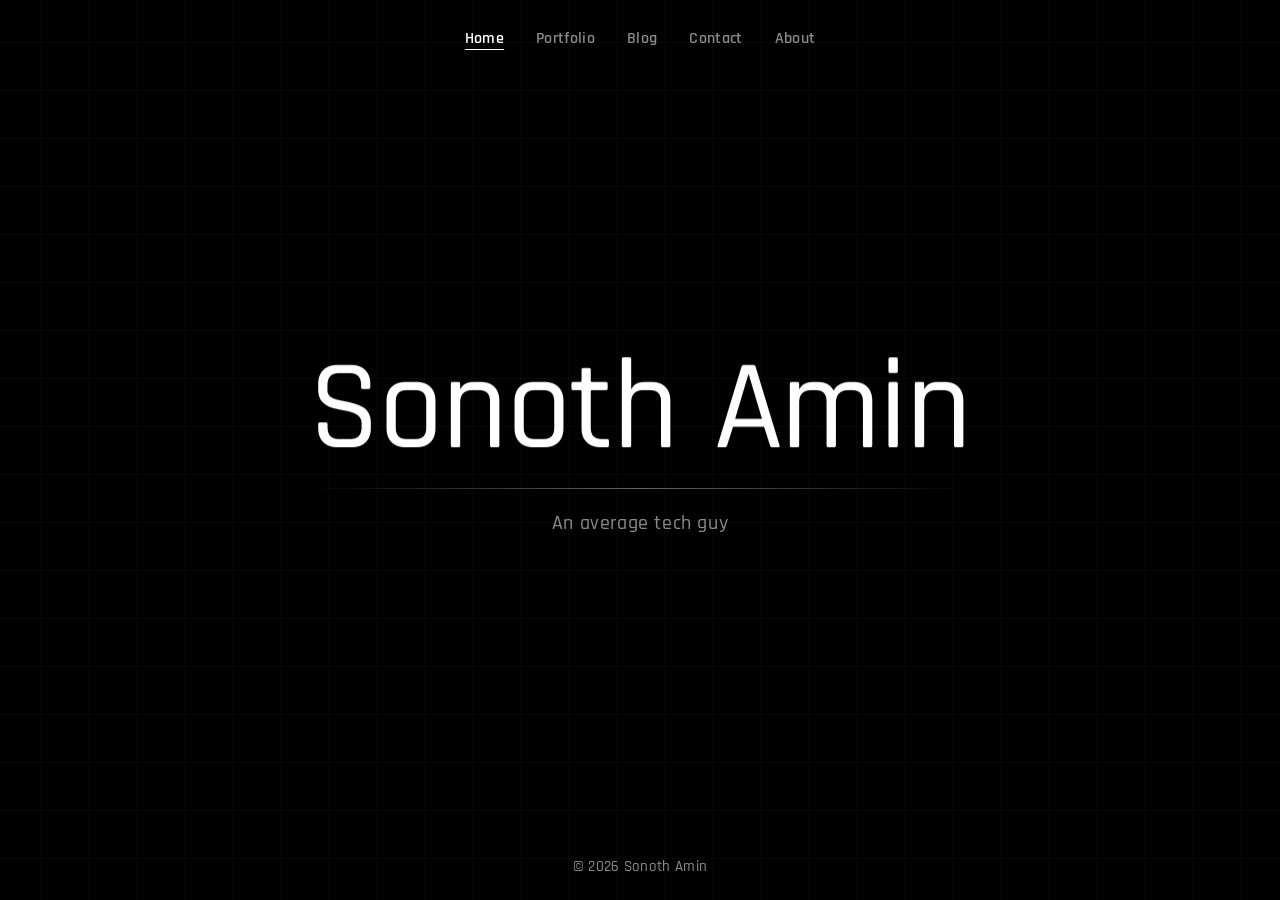
==== commit 04127a17: "Total Refactor" ====
--- a/index.html
+++ b/index.html
@@ -1,465 +1,62 @@
 <!DOCTYPE html>
 <html lang="en">
+
 <head>
-    <meta charset="UTF-8">
-    <meta http-equiv="X-UA-Compatible" content="IE=edge">
-    <meta name="viewport" content="width=device-width, initial-scale=1.0">
-    <title>Sonoth Amin</title>
-    <meta name="description" content="Sonoth Amin — Linux enthusiast, web developer and system administrator. Portfolio, skills and contact information.">
-    <meta name="theme-color" content="#191d2b">
-    <link rel="canonical" href="https://sonothamin.dev/">
+  <meta charset="UTF-8">
+  <meta name="viewport" content="width=device-width, initial-scale=1.0">
+  <title>Sonoth Amin</title>
+  <meta name="description" content="An average tech guy. Building, learning, and living life to the fullest.">
+  <meta name="theme-color" content="#000000">
+  <link rel="canonical" href="https://sonothamin.dev/">
 
-    <!-- Open Graph -->
-    <meta property="og:type" content="website">
-    <meta property="og:title" content="Sonoth Amin">
-    <meta property="og:description" content="Linux enthusiast, web developer and system administrator.">
-    <meta property="og:url" content="https://sonothamin.dev/">
+  <meta property="og:type" content="website">
+  <meta property="og:title" content="Sonoth Amin">
+  <meta property="og:description" content="An average tech guy.">
+  <meta property="og:url" content="https://sonothamin.dev/">
 
-    <!-- Search engine / ad verification -->
-    <meta name="google-site-verification" content="yz5CzjOyHOAkFxv8l-G_Xdy5G7kzJ0pU4yiSC5s8cWs">
-    <meta name="google-adsense-account" content="ca-pub-9419084754876913">
+  <meta name="google-site-verification" content="yz5CzjOyHOAkFxv8l-G_Xdy5G7kzJ0pU4yiSC5s8cWs">
+  <meta name="google-adsense-account" content="ca-pub-9419084754876913">
 
-    <link rel="shortcut icon" type="image/x-icon" href="favicon.ico">
+  <script>document.documentElement.classList.add("js")</script>
+  <link rel="shortcut icon" type="image/x-icon" href="favicon.ico">
 
-    <link rel="preconnect" href="https://fonts.googleapis.com">
-    <link rel="preconnect" href="https://fonts.gstatic.com" crossorigin>
-    <link rel="stylesheet" href="https://cdnjs.cloudflare.com/ajax/libs/font-awesome/5.15.4/css/all.min.css" integrity="sha512-1ycn6IcaQQ40/MKBW2W4Rhis/DbILU74C1vSrLJxCq57o941Ym01SwNsOMqvEBFlcgUa6xLiPY/NS5R+E6ztJQ==" crossorigin="anonymous" referrerpolicy="no-referrer">
-    <link href="https://fonts.googleapis.com/css2?family=Poppins:wght@400;500;600;700;800&display=swap" rel="stylesheet">
-    <link rel="stylesheet" href="styles.css">
+  <link rel="preconnect" href="https://fonts.googleapis.com">
+  <link rel="preconnect" href="https://fonts.gstatic.com" crossorigin>
+  <link href="https://fonts.googleapis.com/css2?family=Rajdhani:wght@300;400;500;600;700&display=swap" rel="stylesheet">
+  <link rel="stylesheet" href="styles.css">
+</head>
 
-    <script src="app.js" defer></script>
-</head>
-<body class="main-content">
-    <header class="container header active" id="home">
-        <div class="header-content">
-            
-            <div class="right-header">
-                <h1 class="name">
-                  <span>Sonoth Amin</span>
-                </h1>
-                <p>
-                   An average tech guy.
-                </p>
-                
-            </div>
-        </div>
-    </header>
-    <main>
-        <section class="container about" id="about">
-            <div class="main-title">
-                <h2>About <span>me</span></h2>
-            </div>
-            <div class="about-container">
-                <div class="left-about">
-                    <h4>About me</h4>
-                    <p>
-                        Hi, I am Sonoth Amin. I am a Linux Enthusiast and familier with Web Development, System Administration, Shell Scripting.
-                    </p>
-                    <div class="btn-con">
-                        <a href="https://raw.githubusercontent.com/sonothamin/sonothamin.github.io/master/Resume.pdf" class="main-btn">
-                            <span class="btn-text">Download Résumé</span>
-                            <span class="btn-icon"><i class="fas fa-download"></i></span>
-                        </a>
-                    </div>
-                </div>
-                <div class="right-about">
-                    <div class="about-item">
-                        <div class="abt-text">
-                            <p class="large-text">Linux</p>
-                            <p class="small-text">Embedded Systems<br>System Administration</p>
-                        </div>
-                    </div>
-                    <div class="about-item">
-                        <div class="abt-text">
-                            <p class="large-text">Web Development</p>
-                            <p class="small-text">Web and UI Development<br />HTML, JS, CSS</p>
-                        </div>
-                    </div>
-                    <div class="about-item">
-                        <div class="abt-text">
-                            <p class="large-text">Electronics</p>
-                            <p class="small-text">Internet of Things<br />Digital Electronics</p>
-                        </div>
-                    </div>
-                    <div class="about-item">
-                        <div class="abt-text">
-                            <p class="large-text">Software Skills</p>
-                            <p class="small-text">MS Word, Exel, PPT, AccessDB<br />Digital Illustration</p>
-                        </div>
-                    </div>
-                </div>
-            </div>
-            <div class="about-stats">
-                <h4 class="stat-title">My Skills</h4>
-                <div class="progress-bars">
-                    <div class="progress-bar">
-                        <p class="prog-title">html5</p>
-                        <div class="progress-con">
-                            <p class="prog-text">80%</p>
-                            <div class="progress">
-                                <span class="html"></span>
-                            </div>
-                        </div>
-                    </div>
-                    <div class="progress-bar">
-                        <p class="prog-title">css3</p>
-                        <div class="progress-con">
-                            <p class="prog-text">95%</p>
-                            <div class="progress">
-                                <span class="css"></span>
-                            </div>
-                        </div>
-                    </div>
-                    <div class="progress-bar">
-                        <p class="prog-title">javascript</p>
-                        <div class="progress-con">
-                            <p class="prog-text">75%</p>
-                            <div class="progress">
-                                <span class="js"></span>
-                            </div>
-                        </div>
-                    </div>
-                    <div class="progress-bar">
-                        <p class="prog-title">ReactJS</p>
-                        <div class="progress-con">
-                            <p class="prog-text">75%</p>
-                            <div class="progress">
-                                <span class="react"></span>
-                            </div>
-                        </div>
-                    </div>
-                    <div class="progress-bar">
-                        <p class="prog-title">NodeJS</p>
-                        <div class="progress-con">
-                            <p class="prog-text">87%</p>
-                            <div class="progress">
-                                <span class="node"></span>
-                            </div>
-                        </div>
-                    </div>
-                    <div class="progress-bar">
-                        <p class="prog-title">Python</p>
-                        <div class="progress-con">
-                            <p class="prog-text">70%</p>
-                            <div class="progress">
-                                <span class="python"></span>
-                            </div>
-                        </div>
-                    </div>
-                </div>
-            </div>
-            <h4 class="stat-title">My Timeline</h4>
-            <div class="timeline">
-                <div class="timeline-item">
-                    <div class="tl-icon">
-                        <i class="fas fa-briefcase"></i>
-                    </div>
-                    <p class="tl-duration">2010 - present</p>
-                    <h5>Web Developer<span> - Vircrosoft</span></h5>
-                    <p>
-                        Lorem ipsum dolor sit amet consectetur adipisicing elit. Saepe quasi vero fugit.
-                    </p>
-                </div>
-                <div class="timeline-item">
-                    <div class="tl-icon">
-                        <i class="fas fa-briefcase"></i>
-                    </div>
-                    <p class="tl-duration">2008 - 2011</p>
-                    <h5>Software Engineer<span> - Boogle, Inc.</span></h5>
-                    <p>
-                        Lorem ipsum dolor sit amet consectetur adipisicing elit. Saepe quasi vero fugit.
-                    </p>
-                </div>
-                <div class="timeline-item">
-                    <div class="tl-icon">
-                        <i class="fas fa-briefcase"></i>
-                    </div>
-                    <p class="tl-duration">2016 - 2017</p>
-                    <h5>C++ Programmer<span> - Slime Tech</span></h5>
-                    <p>
-                        Lorem ipsum dolor sit amet consectetur adipisicing elit. Saepe quasi vero fugit.
-                    </p>
-                </div>
-                <div class="timeline-item">
-                    <div class="tl-icon">
-                        <i class="fas fa-briefcase"></i>
-                    </div>
-                    <p class="tl-duration">2009 - 2013</p>
-                    <h5>Business Degree<span> - Sussex University</span></h5>
-                    <p>
-                        Lorem ipsum dolor sit amet consectetur adipisicing elit. Saepe quasi vero fugit.
-                    </p>
-                </div>
-                <div class="timeline-item">
-                    <div class="tl-icon">
-                        <i class="fas fa-briefcase"></i>
-                    </div>
-                    <p class="tl-duration">2013 - 2016</p>
-                    <h5>Computer Science Degree<span> - Brookes University</span></h5>
-                    <p>
-                        Lorem ipsum dolor sit amet consectetur adipisicing elit. Saepe quasi vero fugit.
-                    </p>
-                </div>
-                <div class="timeline-item">
-                    <div class="tl-icon">
-                        <i class="fas fa-briefcase"></i>
-                    </div>
-                    <p class="tl-duration">2017 - present</p>
-                    <h5>3d Animation<span> - Brighton University</span></h5>
-                    <p>
-                        Lorem ipsum dolor sit amet consectetur adipisicing elit. Saepe quasi vero fugit.
-                    </p>
-                </div>
-            </div>
-        </section>
-        <section class="container" id="portfolio" style="display: none;">
-            <div class="main-title">
-                <h2>My <span>Portfolio</span></h2>
-            </div>
-            <p class="port-text">
-                Here is some of my work that I've done in various programming languages.
-            </p>
-            <div class="portfolios">
-                <div class="portfolio-item">
-                    <div class="image">
-                        <img src="img/port1.jpg" alt="Portfolio project screenshot" loading="lazy">
-                    </div>
-                    <div class="hover-items">
-                        <h3>Project Source</h3>
-                        <div class="icons">
-                            <a href="#" class="icon">
-                                <i class="fab fa-github"></i>
-                            </a>
-                            <a href="#" class="icon">
-                                <i class="fab fa-behance"></i>
-                            </a>
-                            <a href="#" class="icon">
-                                <i class="fab fa-youtube"></i>
-                            </a>
-                        </div>
-                    </div>
-                </div>
-                <div class="portfolio-item">
-                    <div class="image">
-                        <img src="img/port2.jpg" alt="Portfolio project screenshot" loading="lazy">
-                    </div>
-                    <div class="hover-items">
-                        <h3>Project Source</h3>
-                        <div class="icons">
-                            <a href="#" class="icon">
-                                <i class="fab fa-github"></i>
-                            </a>
-                            <a href="#" class="icon">
-                                <i class="fab fa-behance"></i>
-                            </a>
-                            <a href="#" class="icon">
-                                <i class="fab fa-youtube"></i>
-                            </a>
-                        </div>
-                    </div>
-                </div>
-                <div class="portfolio-item">
-                    <div class="image">
-                        <img src="img/port3.jpg" alt="Portfolio project screenshot" loading="lazy">
-                    </div>
-                    <div class="hover-items">
-                        <h3>Project Source</h3>
-                        <div class="icons">
-                            <a href="#" class="icon">
-                                <i class="fab fa-github"></i>
-                            </a>
-                            <a href="#" class="icon">
-                                <i class="fab fa-behance"></i>
-                            </a>
-                            <a href="#" class="icon">
-                                <i class="fab fa-youtube"></i>
-                            </a>
-                        </div>
-                    </div>
-                </div>
-                <div class="portfolio-item">
-                    <div class="image">
-                        <img src="img/port4.jpg" alt="Portfolio project screenshot" loading="lazy">
-                    </div>
-                    <div class="hover-items">
-                        <h3>Project Source</h3>
-                        <div class="icons">
-                            <a href="#" class="icon">
-                                <i class="fab fa-github"></i>
-                            </a>
-                            <a href="#" class="icon">
-                                <i class="fab fa-behance"></i>
-                            </a>
-                            <a href="#" class="icon">
-                                <i class="fab fa-youtube"></i>
-                            </a>
-                        </div>
-                    </div>
-                </div>
-                <div class="portfolio-item">
-                    <div class="image">
-                        <img src="img/port5.jpg" alt="Portfolio project screenshot" loading="lazy">
-                    </div>
-                    <div class="hover-items">
-                        <h3>Project Source</h3>
-                        <div class="icons">
-                            <a href="#" class="icon">
-                                <i class="fab fa-github"></i>
-                            </a>
-                            <a href="#" class="icon">
-                                <i class="fab fa-behance"></i>
-                            </a>
-                            <a href="#" class="icon">
-                                <i class="fab fa-youtube"></i>
-                            </a>
-                        </div>
-                    </div>
-                </div>
-                <div class="portfolio-item">
-                    <div class="image">
-                        <img src="img/port2.jpg" alt="Portfolio project screenshot" loading="lazy">
-                    </div>
-                    <div class="hover-items">
-                        <h3>Project Source</h3>
-                        <div class="icons">
-                            <a href="#" class="icon">
-                                <i class="fab fa-github"></i>
-                            </a>
-                            <a href="#" class="icon">
-                                <i class="fab fa-behance"></i>
-                            </a>
-                            <a href="#" class="icon">
-                                <i class="fab fa-youtube"></i>
-                            </a>
-                        </div>
-                    </div>
-                </div>
-                <div class="portfolio-item">
-                    <div class="image">
-                        <img src="img/port7.jpg" alt="Portfolio project screenshot" loading="lazy">
-                    </div>
-                    <div class="hover-items">
-                        <h3>Project Source</h3>
-                        <div class="icons">
-                            <a href="#" class="icon">
-                                <i class="fab fa-github"></i>
-                            </a>
-                            <a href="#" class="icon">
-                                <i class="fab fa-behance"></i>
-                            </a>
-                            <a href="#" class="icon">
-                                <i class="fab fa-youtube"></i>
-                            </a>
-                        </div>
-                    </div>
-                </div>
-            </div>
-        </section>
-        <section class="container" id="blogs">
-            <div class="blogs-content">
-                <div class="main-title">
-                    <h2>My <span>Blogs</span></h2>
-                </div>
-                <a href="https://sonoth-amin.blogspot.com/#content-wrapper" rel="noopener noreferrer" target="_blank">
-                    <div class="blogspot">
-                        <div class="blogs-content">
-                            <p>Click here to visit my blogspot page</p>
-                        </div>
-                    </div>
-                </a>
-            </div>
-        </section>
-        <section class="container contact" id="contact">
-            <div class="contact-container">
-                <div class="main-title">
-                    <h2>Contact<span> Me</span></h2>
-                </div>
-                <div class="contact-content-con">
-                            <div class="left-contact">
-                                <p>Feel free to reach out</p>
+<body>
+  <div class="design-grid" aria-hidden="true"></div>
 
-                                <div class="contact-info">
-                                    <div class="contact-item">
-                                        <div class="icon">
-                                            <i class="fas fa-envelope"></i>
-                                            <span>Email</span>
-                                        </div>
-                                        <p>
-                                            <a href="mailto:sonothamin.112+ghpage@gmail.com">sonothamin.112@gmail.com</a>
-                                        </p>
-                                    </div>
-                                    <div class="contact-item">
-                                        <div class="icon">
-                                            <i class="fab fa-facebook-f"></i>
-                                            <span>Facebook</span>
-                                        </div>
-                                        <p>
-                                            <a href="https://facebook.com/sonothamin.112">sonothamin.112</a>
-                                        </p>
-                                    </div>
-                                    <div class="contact-item">
-                                        <div class="icon">
-                                            <i class="fab fa-instagram"></i>
-                                            <span>Instagram</span>
-                                        </div>
-                                        <p>
-                                            <a href="https://instagram.com/sonothamin.112">sonothamin.112</a>
-                                        </p>
-                                    </div>
-                                    <div class="contact-item">
-                                        <div class="icon">
-                                            <i class="fas fa-phone"></i>
-                                            <span>Phone</span>
-                                        </div>
-                                        <p>
-                                            <a href="tel:+8801747414580">+8801747414580</a>
-                                        </p>
-                                    </div>
-                                </div>
-                                <div class="contact-icons">
-                                    <div class="contact-icon">
-                                        <a href="https://facebook.com/sonothamin.112" rel="noopener noreferrer" target="_blank">
-                                            <i class="fab fa-facebook-f"></i>
-                                        </a>
-                                        <a href="https://instagram.com/sonothamin.112" rel="noopener noreferrer" target="_blank">
-                                            <i class="fab fa-instagram"></i>
-                                        </a>
-                                        <a href="https://www.linkedin.com/in/sonoth-amin-9b98491b5/" rel="noopener noreferrer" target="_blank">
-                                          <i class="fab fa-linkedin"></i>
-                                       </a>
-                                       <a href="https://github.com/sonothamin" rel="noopener noreferrer" target="_blank">
-                                            <i class="fab fa-github"></i>
-                                        </a>
-                                        <a href="https://m.me/sonothamin.112" rel="noopener noreferrer" target="_blank">
-                                            <i class="fas fa-comment-alt"></i>
-                                        </a>
-                                    </div>
-                                </div>
-                            </div>
-                </div>
-            </div>
-        </section>
-    </main>
+  <div class="site-cursor" data-site-cursor aria-hidden="true">
+    <img src="cursor.svg" alt="" width="24" height="24" draggable="false">
+    <img class="cursor-hand" src="cursor-pointer.svg" alt="" draggable="false">
+  </div>
 
-    <div class="controls">
-        <div class="control active-btn" data-id="home" >
-            <i class="fas fa-home"></i>
-        </div>
-        <div class="control" data-id="about">
-            <i class="fas fa-user"></i>
-        </div>
-        <div class="control" data-id="portfolio" style="display: none;">
-            <i class="fas fa-briefcase"></i>
-        </div>
-        <div class="control" data-id="blogs">
-            <i class="far fa-newspaper"></i>
-        </div>
-        <div class="control" data-id="contact">
-            <i class="fas fa-envelope-open"></i>
-        </div>
+  <header class="site-header">
+    <nav class="site-nav" aria-label="Primary">
+      <a href="/" class="nav-link is-active" aria-current="page">Home</a>
+      <a href="#portfolio" class="nav-link">Portfolio</a>
+      <a href="#blog" class="nav-link">Blog</a>
+      <a href="#contact" class="nav-link">Contact</a>
+      <a href="#about" class="nav-link">About</a>
+    </nav>
+  </header>
+
+  <main class="hero">
+    <div class="name-stage">
+      <h1 class="hero-name" data-hero-name>Sonoth Amin</h1>
+      <span class="hero-rule" aria-hidden="true"></span>
     </div>
-    <div class="theme-btn">
-        <i class="fas fa-adjust"></i>
-    </div>
+    <p class="subtitle">An average tech guy</p>
+  </main>
+
+  <footer class="site-footer">
+    <p class="footer-copy">&copy; 2026 Sonoth Amin</p>
+  </footer>
+
+  <script src="app.js" defer></script>
 </body>
-</html>
+
+</html>
--- a/styles.css
+++ b/styles.css
@@ -1,978 +1,392 @@
-* {
+*,
+*::before,
+*::after {
   margin: 0;
   padding: 0;
   box-sizing: border-box;
-  list-style: none;
 }
 
 :root {
-  --color-primary: #2b2b2b;
-  --color-secondary: #2783ae;
-  --color-white: #FFFFFF;
-  --color-black: #000;
-  --color-grey0: #f8f8f8;
-  --color-grey-1: #dbe1e8;
-  --color-grey-2: #b2becd;
-  --color-grey-3: #6c7983;
-  --color-grey-4: #454e56;
-  --color-grey-5: #2a2e35;
-  --color-grey-6: #12181b;
-  --br-sm-2: 14px;
-  --box-shadow-1: 0 3px 15px rgba(0,0,0,.3);
-}
-
-.light-mode {
-  --color-primary: #FFFFFF;
-  --color-secondary:#151515;
-  --color-white: #454e56;
-  --color-black: #000;
-  --color-grey0: #f8f8f8;
-  --color-grey-1: #6c7983;
-  --color-grey-2: #6c7983;
-  --color-grey-3: #6c7983;
-  --color-grey-4: #454e56;
-  --color-grey-5: #f8f8f8;
-  --color-grey-6: #12181b;
-  --color-hithere: #959b9e;
-
+  --bg: #000000;
+  --fg: #ffffff;
+  --muted: #8a8a8a;
+  --muted-strong: #b4b4b4;
+  --grid-line: rgba(255, 255, 255, 0.03);
+  --font-ui: "Rajdhani", sans-serif;
+  --ease: cubic-bezier(0.16, 1, 0.3, 1);
+  --cursor-size: 48px;
+  --cursor-hot-x: 21px;
+  --cursor-hot-y: 18px;
+  --cursor: url("cursor.svg") 21 18, auto;
+}
+
+html {
+  color-scheme: dark;
 }
 
 body {
-  background-color: var(--color-primary);
-  font-family: "Poppins", sans-serif;
+  min-height: 100vh;
+  display: flex;
+  flex-direction: column;
+  background: var(--bg);
+  color: var(--fg);
+  font-family: var(--font-ui);
+  font-size: 1.05rem;
+  cursor: var(--cursor);
+}
+
+/* Form controls don't inherit the font by default */
+button,
+input,
+textarea,
+select {
+  font-family: inherit;
+}
+
+body.cursor-ready,
+body.cursor-ready * {
+  cursor: none !important;
+}
+
+a {
+  color: inherit;
+  text-decoration: none;
+}
+
+/* Keyboard focus (native cursor is hidden, so focus must be visible) */
+a:focus-visible {
+  outline: 1px solid var(--fg);
+  outline-offset: 0.35em;
+  border-radius: 2px;
+}
+
+/* —— Design grid —— */
+.design-grid {
+  position: fixed;
+  inset: 0;
+  z-index: 0;
+  pointer-events: none;
+  opacity: 0;
+  background-image:
+    linear-gradient(to right, var(--grid-line) 1px, transparent 1px),
+    linear-gradient(to bottom, var(--grid-line) 1px, transparent 1px);
+  background-size: 48px 48px;
+  background-position: center center;
+  transition: opacity 1.4s ease;
+}
+
+.design-grid.is-visible {
+  opacity: 1;
+}
+
+/* Soft spherical glow that follows the mouse */
+.design-grid::after {
+  content: "";
+  position: absolute;
+  top: 0;
+  left: 0;
+  width: 560px;
+  height: 560px;
+  margin: -280px 0 0 -280px;
+  border-radius: 50%;
+  background: radial-gradient(circle, rgba(255, 255, 255, 0.075) 0%, rgba(255, 255, 255, 0.03) 35%, transparent 68%);
+  transform: translate3d(var(--mx, -999px), var(--my, -999px), 0);
+  opacity: 0;
+  transition: opacity 0.35s ease;
+  will-change: transform, opacity;
+}
+
+.design-grid.has-glow::after {
+  opacity: 1;
+}
+
+.site-header,
+.hero,
+.site-footer {
+  position: relative;
+  z-index: 1;
+}
+
+/* —— Site glass cursor —— */
+.site-cursor {
+  position: fixed;
+  top: 0;
+  left: 0;
+  z-index: 10000;
+  width: var(--cursor-size);
+  height: var(--cursor-size);
+  margin: calc(var(--cursor-hot-y) * -1) 0 0 calc(var(--cursor-hot-x) * -1);
+  pointer-events: none;
+  opacity: 0;
+  transform: translate3d(-100px, -100px, 0);
+  filter: drop-shadow(0 2px 8px rgba(0, 0, 0, 0.4));
+  transition: opacity 0.2s ease;
+  will-change: transform;
+}
+
+.site-cursor.is-on {
+  opacity: 1;
+}
+
+.site-cursor img {
+  display: block;
+  width: var(--cursor-size);
+  height: var(--cursor-size);
+  transform-origin: top left;
+  transition: opacity 0.16s ease, transform 0.12s ease;
+  filter: drop-shadow(0 0 0.5px rgba(255, 255, 255, 0.6));
+}
+
+.site-cursor.is-press img {
+  transform: scale(0.88);
+}
+
+/* Hand pointer: fingertip sits exactly on the arrow's hotspot */
+.site-cursor .cursor-hand {
+  position: absolute;
+  left: var(--hand-left, 0);
+  top: var(--hand-top, 0);
+  width: var(--hand-size, 28px);
+  height: var(--hand-size, 28px);
+  opacity: 0;
+  transform: scale(0.7);
+  transform-origin: var(--hand-hx, 50%) var(--hand-hy, 10%);
+  transition: opacity 0.16s ease, transform 0.22s var(--ease);
+}
+
+.site-cursor.is-link > img:first-child {
+  opacity: 0;
+  transform: scale(0.8);
+}
+
+.site-cursor.is-link .cursor-hand {
+  opacity: 1;
+  transform: scale(1);
+}
+
+.site-cursor.is-link.is-press .cursor-hand {
+  transform: scale(0.88);
+}
+
+/* —— Header —— */
+.site-header {
+  display: flex;
+  justify-content: center;
+  align-items: center;
+  padding: 1.75rem 2.5rem;
+}
+
+.site-nav {
+  display: flex;
+  align-items: center;
+  gap: 2rem;
+}
+
+.nav-link {
   font-size: 1rem;
-  color: var(--color-white);
-  transition: all 0.3s ease-in-out;
-}
-
-a {
-  display: inline-block;
-  text-decoration: none;
-  color: inherit;
-  font-family: inherit;
-}
-
-header {
-  min-height: 100vh;
-  color: var(--color-white);
-  overflow: hidden;
-  padding: 0 !important;
-}
-
-section {
-  min-height: 100vh;
-  width: 100%;
-  position: absolute;
-  left: 0;
-  top: 0;
-  padding: 3rem 18rem;
-}
-
-.container {
-  display: none;
-  transform: translateY(-100%) scale(0);
-  transition: all 0.4s ease-in-out;
-  background-color: var(--color-primary);
-}
-
-.active {
-  display: block;
-  animation: appear 1s ease-in-out;
-  transform: translateY(0) scaleY(1);
-}
-@keyframes appear {
-  0% {
-    transform: translateY(-100%) scaleY(0);
-  }
-  100% {
-    transform: translateY(0) scaleY(1);
-  }
-}
-
-.controls {
-  position: fixed;
-  z-index: 10;
-  top: 50%;
-  right: 3%;
+  font-weight: 600;
+  letter-spacing: 0.02em;
+  color: var(--muted);
+  transition: color 0.2s ease;
+}
+
+.nav-link:hover {
+  color: var(--muted-strong);
+}
+
+.nav-link.is-active {
+  color: var(--fg);
+  text-decoration: underline;
+  text-underline-offset: 0.35em;
+  text-decoration-thickness: 1px;
+}
+
+/* —— Hero —— */
+.hero {
+  flex: 1;
   display: flex;
   flex-direction: column;
   align-items: center;
   justify-content: center;
-  transform: translateY(-50%);
-}
-.controls .control {
-  padding: 1rem;
-  cursor: pointer;
-  background-color: var(--color-grey-4);
-  width: 55px;
-  height: 55px;
-  border-radius: 40%;
-  display: flex;
+  padding: 2rem 1.5rem 4rem;
+  text-align: center;
+}
+
+.name-stage {
+  position: relative;
+  display: inline-block;
+  max-width: min(96vw, 1100px);
+  padding: 0.2em 0.35em 0.15em;
+}
+
+.hero-name {
+  display: inline-flex;
   justify-content: center;
-  align-items: center;
-  margin: 0.7rem 0;
-  box-shadow: var(--box-shadow-1);
-}
-.controls .control i {
-  font-size: 1.2rem;
-  color: var(--color-grey-2);
-  pointer-events: none;
-}
-.controls .active-btn {
-  background-color: var(--color-secondary);
-  transition: all 0.4s ease-in-out;
-}
-.controls .active-btn i {
-  color: var(--color-white);
-}
-
-.theme-btn {
-  top: 5%;
-  right: 3%;
-  width: 70px;
-  height: 70px;
-  border-radius: 20%;
-  background-color: var(--color-grey-4);
-  cursor: pointer;
-  position: fixed;
-  display: flex;
-  justify-content: center;
-  align-items: center;
-  box-shadow: 0 3px 15px rgba(0, 0, 0, 0.3);
-  transition: all 0.1s ease-in-out;
-}
-.theme-btn:active {
-  transform: translateY(-3px);
-}
-.theme-btn i {
-  font-size: 1.4rem;
-  color: var(--color-grey-2);
-  pointer-events: none;
-}
-
-/*Header-content*/
-.header-content {
-  display: grid;
-  grid-template-columns: repeat(2, 1fr);
-  min-height: 100vh;
-
-}
-.header-content .left-header {
-  display: flex;
-  align-items: center;
-  position: relative;
-}
-.header-content .left-header .h-shape {
-  transition: all 0.4s ease-in-out;
-  width: 65%;
-  height: 100%;
-  background-color: var(--color-secondary);
-  position: absolute;
-  left: 0;
-  top: 0;
-  z-index: -1;
-  clip-path: polygon(0 0, 46% 0, 79% 100%, 0% 100%);
-}
-.header-content .left-header .image {
-  border-radius: var(--br-sm-2);
-  height: 90%;
-  width: 68%;
-  margin-left: 4rem;
-  background-color: var(--color-black);
-  transition: all 0.4s ease-in-out;
-}
-
-.header-content .right-header {
-  display: flex;
-  flex-direction: column;
-  justify-content: center;
-  padding-right: 18rem;
-  background-color: var(--color-secondary) ;
-  
-
-}
-.header-content .right-header .name {
-  font-size: 2.5rem;
-}
-.header-content .right-header .name span {
-  color: var(--color-primary);
-}
-.header-content .right-header p {
-  margin: 1.5rem 0;
-  line-height: 2rem;
-}
-
-/*About*/
-.about-container {
-  display: grid;
-  grid-template-columns: repeat(2, 1fr);
-  padding-top: 3.5rem;
-  padding-bottom: 5rem;
-}
-.about-container .right-about {
-  display: grid;
-  grid-template-columns: repeat(1, 1fr);
-  grid-gap: 1rem;
-  
-}
-.about-container .right-about .about-item {
-  border: 1px solid var(--color-grey-5);
-  border-radius: 5px;
-  transition: all 0.4s ease-in-out;
-  box-shadow: 1px 2px 15px rgba(0, 0, 0, 0.1);
+  max-width: 100%;
+  font-size: clamp(3rem, 14vw, 8rem);
+  font-weight: 500;
+  letter-spacing: -0.01em;
+  line-height: 1;
+  white-space: nowrap;
+}
+
+.js .hero-name { visibility: hidden; }
+.js .hero-name.is-built { visibility: visible; }
+
+/* Each glyph rises out of its own mask */
+.hero-name .mask {
+  display: inline-block;
+  overflow: hidden;
+  padding: 0.1em 0.01em;
+  margin: -0.1em -0.01em;
+}
+
+.hero-name .ch {
+  display: inline-block;
+  transform: translateY(110%);
+  will-change: transform;
+}
+
+.hero-name .gap { display: inline-block; width: 0.28em; }
+
+.is-in .hero-name .ch {
+  transform: translateY(0);
+  transition: transform 1100ms var(--ease) calc(280ms + var(--i) * 55ms);
+}
+
+/* Hairline that draws out from the centre */
+.hero-rule {
+  display: block;
   width: 100%;
-}
-.about-container .right-about .about-item:hover {
-  cursor: default;
-  transform: translateY(-5px);
-  border: 1px solid var(--color-secondary);
-  box-shadow: 1px 4px 15px rgba(0, 0, 0, 0.32);
-}
-.about-container .right-about .about-item .abt-text {
-  padding: 1.5rem;
-  display: flex;
-  flex-direction: column;
-}
-.about-container .right-about .about-item .abt-text .large-text {
-  font-size: 1.5rem;
-  font-weight: 700;
-  color: var(--color-secondary);
-}
-.about-container .right-about .about-item .abt-text .small-text {
-  padding-left: 10px;
-  position: relative;
-  text-transform: uppercase;
-  font-size: 0.7rem;
-  color: var(--color-grey-1);
-  letter-spacing: 2px;
-}
-.about-container .right-about .about-item .abt-text .small-text::before {
-  content: "";
-  position: absolute;
-  left: 0;
-  top: 15px;
-  width: 2rem;
-  height: 2px;
-  background-color: var(--color-grey-5);
-}
-.about-container .left-about {
-  padding-right: 5rem;
-}
-.about-container .left-about p {
-  line-height: 2rem;
-  padding: 1rem;
-  color: var(--color-grey-1);
-}
-.about-container .left-about h4 {
-  font-size: 2rem;
-  text-transform: uppercase;
-}
-
-.about-stats {
-  padding-bottom: 4rem;
-  display: none;
-}
-.about-stats .progress-bars {
-  display: grid;
-  grid-template-columns: repeat(2, 1fr);
-  grid-gap: 2rem;
-}
-.about-stats .progress-bars .progress-bar {
-  display: flex;
-  flex-direction: column;
-}
-.about-stats .progress-bars .progress-bar .prog-title {
-  text-transform: uppercase;
+  height: 1px;
+  margin-top: 0.9rem;
+  background: linear-gradient(90deg, transparent, rgba(255, 255, 255, 0.4) 50%, transparent);
+  transform: scaleX(0);
+  transform-origin: center;
+}
+
+.is-in .hero-rule {
+  transform: scaleX(1);
+  transition: transform 1400ms var(--ease) 900ms;
+}
+
+.subtitle {
+  margin-top: 1.15rem;
+  font-size: 1.25rem;
   font-weight: 500;
-}
-.about-stats .progress-bars .progress-bar .progress-con {
-  display: flex;
-  align-items: center;
-}
-.about-stats .progress-bars .progress-bar .progress-con .prog-text {
-  color: var(--color-grey-2);
-}
-.about-stats .progress-bars .progress-bar .progress-con .progress {
-  width: 100%;
-  height: 0.45rem;
-  background-color: var(--color-grey-4);
-  margin-left: 1rem;
-  position: relative;
-}
-.about-stats .progress-bars .progress-bar .progress-con .progress span {
-  position: absolute;
-  top: 0;
-  left: 0;
-  height: 100%;
-  background-color: var(--color-secondary);
-  transition: all 0.4s ease-in-out;
-  width: 60%;
-}
-.about-stats .progress-bars .progress-bar .progress-con .progress .html {
-  width: 80%;
-}
-.about-stats .progress-bars .progress-bar .progress-con .progress .css {
-  width: 95%;
-}
-.about-stats .progress-bars .progress-bar .progress-con .progress .js {
-  width: 75%;
-}
-.about-stats .progress-bars .progress-bar .progress-con .progress .react {
-  width: 60%;
-}
-.about-stats .progress-bars .progress-bar .progress-con .progress .node {
-  width: 87%;
-}
-.about-stats .progress-bars .progress-bar .progress-con .progress .python {
-  width: 70%;
-}
-
-.stat-title {
-  text-transform: uppercase;
-  font-size: 1.4rem;
-  text-align: center;
-  padding: 3.5rem 0;
-  position: relative;
-  display: none;
-}
-.stat-title::before {
-  content: "";
-  position: absolute;
-  left: 50%;
-  top: 0;
-  width: 40%;
-  height: 1px;
-  background-color: var(--color-grey-5);
-  transform: translateX(-50%);
-}
-
-/*Timeline*/
-.timeline {
-  display: none;
-  grid-template-columns: repeat(2, 1fr);
-  grid-gap: 2rem;
-  padding-bottom: 3rem;
-}
-.timeline .timeline-item {
-  position: relative;
-  padding-left: 3rem;
-  border-left: 1px solid var(--color-grey-5);
-}
-.timeline .timeline-item .tl-icon {
-  position: absolute;
-  left: -27px;
-  top: 0;
-  background-color: var(--color-secondary);
-  width: 50px;
-  height: 50px;
-  border-radius: 50%;
+  letter-spacing: 0.03em;
+  color: var(--muted);
+}
+
+.js .subtitle {
+  opacity: 0;
+  filter: blur(6px);
+  letter-spacing: 0.14em;
+  transform: translateY(8px);
+}
+
+.is-in .subtitle {
+  opacity: 1;
+  filter: none;
+  letter-spacing: 0.03em;
+  transform: none;
+  transition: opacity 1000ms ease 1350ms, filter 1000ms ease 1350ms,
+    letter-spacing 1400ms var(--ease) 1350ms, transform 1000ms var(--ease) 1350ms;
+}
+
+/* Chrome settles in last */
+.js .site-header { opacity: 0; transform: translateY(-6px); }
+.js .site-footer { opacity: 0; }
+
+.is-in .site-header,
+.is-in .site-footer {
+  opacity: 1;
+  transform: none;
+  transition: opacity 1000ms ease 1700ms, transform 1000ms var(--ease) 1700ms;
+}
+
+/* —— Footer —— */
+.site-footer {
   display: flex;
   align-items: center;
   justify-content: center;
-}
-.timeline .timeline-item .tl-icon i {
-  font-size: 1.3rem;
-}
-.timeline .timeline-item .tl-duration {
-  padding: 0.2rem 0.6rem;
-  background-color: var(--color-grey-5);
-  border-radius: 15px;
-  display: inline-block;
-  font-size: 0.8rem;
-  text-transform: uppercase;
+  gap: 2rem;
+  padding: 1.5rem 2.5rem;
+  color: var(--muted);
+  font-size: 0.95rem;
   font-weight: 500;
-}
-.timeline .timeline-item h5 {
-  padding: 1rem 0;
-  text-transform: uppercase;
-  font-size: 1.3rem;
-  font-weight: 600;
-}
-.timeline .timeline-item h5 span {
-  color: var(--color-grey-2);
-  font-weight: 500;
-  font-size: 1.2rem;
-}
-.timeline .timeline-item p {
-  color: var(--color-grey-2);
-}
-
-.port-text {
-  padding: 2rem 0;
-  text-align: center;
-}
-
-.portfolios {
-  display: grid;
-  grid-template-columns: repeat(3, 1fr);
-  grid-gap: 2rem;
-  margin-top: 3rem;
-}
-.portfolios .portfolio-item {
-  position: relative;
-  border-radius: 15px;
-}
-.portfolios .portfolio-item img {
-  width: 100%;
-  height: 300px;
-  object-fit: cover;
-  border-radius: 15px;
-}
-.portfolios .portfolio-item .hover-items {
-  width: 100%;
-  height: 100%;
-  background-color: var(--color-secondary);
-  position: absolute;
-  left: 0;
-  top: 0;
-  border-radius: 15px;
-  display: flex;
-  justify-content: center;
-  align-items: center;
-  flex-direction: column;
-  opacity: 0;
-  transform: scale(0);
-  transition: all 0.4s ease-in-out;
-}
-.portfolios .portfolio-item .hover-items h3 {
-  font-size: 1.5rem;
-  color: var(--color-white);
-  margin-bottom: 1.5rem;
-}
-.portfolios .portfolio-item .hover-items .icons {
-  display: flex;
-  justify-content: center;
-  align-items: center;
-}
-.portfolios .portfolio-item .hover-items .icons .icon {
-  background-color: var(--color-primary);
-  border-radius: 50%;
-  width: 50px;
-  height: 50px;
-  display: flex;
-  align-items: center;
-  justify-content: center;
-  margin: 0 1rem;
-  cursor: pointer;
-  transition: all 0.4s ease-in-out;
-}
-.portfolios .portfolio-item .hover-items .icons .icon i {
-  font-size: 1.5rem;
-  color: var(--color-white);
-  margin: 0 1rem;
-}
-.portfolios .portfolio-item .hover-items .icons .icon:hover {
-  background-color: var(--color-white);
-}
-.portfolios .portfolio-item .hover-items .icons .icon:hover i {
-  color: var(--color-primary);
-}
-
-.portfolio-item:hover .hover-items {
-  opacity: 1;
-  transform: scale(1);
-}
-
-.blogspot {
-  display: block;
-  margin: 10vh;
-  background-color: var(--color-secondary);
-  border-radius: 10px;
-  text-align: center;
-  padding: 10px 10px 10px 10px;
-}
-.blogspot .h3 {
-  color: var(--color-primary)
-}
-.blogs .blog:hover {
-  box-shadow: 1px 1px 20px rgba(0, 0, 0, 0.3);
-  transform: translateY(-5px);
-  transition: all 0.4s ease-in-out;
-}
-.blogs .blog:hover img {
-  filter: grayscale(0);
-  transform: scale(1.1);
-  box-shadow: 0px 4px 15px rgba(0, 0, 0, 0.8);
-}
-.blogs .blog img {
-  width: 100%;
-  height: 300px;
-  object-fit: cover;
-  border-top-left-radius: 5px;
-  border-top-right-radius: 5px;
-  filter: grayscale(100%);
-  transition: all 0.4s ease-in-out;
-}
-.blogs .blog .blog-text {
-  margin-top: -7px;
-  padding: 1.1rem;
-  border-top: 8px solid var(--color-secondary);
-}
-.blogs .blog .blog-text h4 {
-  font-size: 1.5rem;
-  margin-bottom: 0.7rem;
-  transition: all 0.4s ease-in-out;
-  cursor: pointer;
-}
-.blogs .blog .blog-text h4:hover {
-  color: var(--color-secondary);
-}
-.blogs .blog .blog-text p {
-  color: var(--color-grey-2);
-  line-height: 2rem;
-  padding-bottom: 1rem;
-}
-
-.contact-content-con {
-  display: flex;
-  padding-top: 3.5rem;
-}
-.contact-content-con .left-contact {
-  flex: 2;
-}
-.contact-content-con .left-contact h4 {
-  margin-top: 1rem;
-  font-size: 2rem;
-  text-transform: uppercase;
-}
-.contact-content-con .left-contact p {
-  margin: 1rem 0;
-  line-height: 2rem;
-}
-.contact-content-con .left-contact .contact-info .contact-item {
-  display: flex;
-  align-items: center;
-  justify-content: space-between;
-}
-.contact-content-con .left-contact .contact-info .contact-item p {
-  margin: 0.3rem 0 !important;
-  padding: 0 !important;
-}
-.contact-content-con .left-contact .contact-info .contact-item .icon {
-  display: grid;
-  grid-template-columns: 40px 1fr;
-}
-.contact-content-con .left-contact .contact-info .contact-item .icon i {
-  display: flex;
-  align-items: center;
-  font-size: 1.3rem;
-}
-.contact-content-con .left-contact .contact-icon {
-  display: flex;
-  margin-top: 2rem;
-}
-.contact-content-con .left-contact .contact-icon a {
-  display: flex;
-  align-items: center;
-  color: var(--color-white);
-  background-color: var(--color-grey-5);
-  cursor: pointer;
-  justify-content: center;
-  width: 50px;
-  height: 50px;
-  border-radius: 50%;
-  margin: 0 0.4rem;
-  transition: all 0.4s ease-in-out;
-}
-.contact-content-con .left-contact .contact-icon a:hover {
-  background-color: var(--color-secondary);
-}
-.contact-content-con .left-contact .contact-icon a:hover i {
-  color: var(--color-primary);
-}
-.contact-content-con .left-contact .contact-icon a i {
-  display: flex;
-  align-items: center;
-  justify-content: center;
-  font-size: 1.3rem;
-}
-.contact-content-con .right-contact {
-  flex: 3;
-  margin-left: 3rem;
-}
-.contact-content-con .right-contact .input-control {
-  margin: 1.5rem 0;
-}
-.contact-content-con .right-contact .input-control input, .contact-content-con .right-contact .input-control textarea {
-  border-radius: 30px;
-  font-weight: inherit;
-  font-size: inherit;
-  font-family: inherit;
-  padding: 0.8rem 1.1rem;
-  outline: none;
-  border: none;
-  background-color: var(--color-grey-5);
-  width: 100%;
-  color: var(--color-white);
-  resize: none;
-}
-.contact-content-con .right-contact .i-c-2 {
-  display: flex;
-}
-.contact-content-con .right-contact .i-c-2 :last-child {
-  margin-left: 1.5rem;
-}
-.contact-content-con .right-contact .submit-btn {
-  display: flex;
-  justify-content: flex-start;
-}
-
-/*Independed components*/
-.btn-con {
-  display: flex;
-  align-self: flex-start;
-}
-
-.main-btn {
-  border-radius: 60px;
-  color: inherit;
-  font-weight: 600;
-  position: relative;
-  border: 1px solid var(--color-secondary);
-  display: flex;
-  align-self: flex-start;
-  align-items: center;
-  overflow: hidden;
-  width: max-content;
-}
-.main-btn .btn-text {
-  padding: 0 2rem;
-  font-size: small;
-
-}
-.main-btn .btn-icon {
-  background-color: var(--color-secondary);
-  display: flex;
-  align-items: center;
-  justify-content: center;
-  border-radius: 47%;
-  padding: 1rem;
-}
-.main-btn::before {
-  content: "";
-  position: absolute;
-  top: 0;
-  right: 0;
-  transform: translateX(100%);
-  transition: all 0.4s ease-out;
-  z-index: -1;
-}
-.main-btn:hover {
-  transition: all 0.4s ease-out;
-}
-.main-btn:hover::before {
-  width: 100%;
-  height: 100%;
-  background-color: var(--color-secondary);
-  transform: translateX(0);
-  transition: all 0.4s ease-out;
-}
-
-.main-title {
-  text-align: center;
-}
-.main-title h2 {
-  position: relative;
-  text-transform: uppercase;
-  font-size: 4rem;
-  font-weight: 700;
-}
-.main-title h2 span {
-  color: var(--color-secondary);
-}
-.main-title h2 .bg-text {
-  position: absolute;
-  top: 50%;
-  left: 50%;
-  color: var(--color-grey-5);
-  transition: all 0.4s ease-in-out;
-  z-index: -1;
-  transform: translate(-50%, -50%);
-  font-weight: 800;
-  font-size: 6.3rem;
-}
-
-.about-container .left-about p {
-  padding-left: 0;
-}
-
-@media screen and (max-width: 600px) {
-  header {
-    padding: 0 !important;
-  }
-
-  .theme-btn {
-    width: 50px;
-    height: 50px;
-  }
-
-  .header-content {
-    grid-template-columns: repeat(1, 1fr);
-    padding-bottom: 6rem;
-  }
-
-  .left-header .h-shape {
+  letter-spacing: 0.02em;
+}
+
+.footer-github {
+  transition: color 0.2s ease;
+}
+
+.footer-github:hover {
+  color: var(--muted-strong);
+}
+
+/* —— Responsive —— */
+@media (max-width: 860px) {
+  .site-header {
+    padding: 1.5rem 1.25rem 1rem;
+  }
+
+  .site-nav {
+    flex-wrap: wrap;
+    justify-content: center;
+    gap: 1rem 1.35rem;
+  }
+
+  .site-footer {
+    padding: 1.25rem;
+  }
+
+  .subtitle {
+    font-size: 1.05rem;
+  }
+}
+
+@media (max-width: 480px) {
+  .design-grid {
+    background-size: 36px 36px;
+  }
+
+  .site-nav {
+    gap: 0.85rem 1.1rem;
+  }
+
+  .nav-link {
+    font-size: 0.95rem;
+  }
+}
+
+/* Narrow or touch screens: native cursor, no custom one */
+@media (max-width: 860px), (hover: none), (pointer: coarse) {
+  .site-cursor {
     display: none;
   }
 
-  .right-header {
-    grid-row: 1;
-    padding-right: 0rem !important;
-    width: 90%;
-    margin: 0 auto;
-    text-align: center;
-    padding: 0px; 
-  }
-  .right-header .name {
-    font-size: 2.5rem !important;
-    text-align: center;
-    padding-top: 3rem;
-  }
-
-  .header-content .left-header .image {
-    margin: 0 auto;
-    width: 90%;
-  }
-
-  .controls {
-    top: auto;
-    bottom: 0;
-    flex-direction: row;
-    justify-content: center;
-    left: 50%;
-    transform: translateX(-50%);
-    width: 100%;
-    background-color: var(--color-grey-5);
-  }
-  .controls .control {
-    margin: 1rem 0.3rem;
-  }
-
-  .about-container {
-    grid-template-columns: repeat(1, 1fr);
-  }
-  .about-container .right-about {
-    grid-template-columns: repeat(1, 1fr);
-    padding-top: 2.5rem;
-  }
-  .about-container .left-about {
-    padding-right: 0;
-  }
-  .about-container .left-about p {
-    padding-left: 0;
-  }
-
-  .timeline {
-    grid-template-columns: repeat(1, 1fr);
-    padding-bottom: 6rem;
-  }
-
-  .container {
-    padding: 2rem 2.5rem !important;
-  }
-
-  .about-stats .progress-bars {
-    grid-template-columns: repeat(1, 1fr);
-  }
-
-  .portfolios {
-    grid-template-columns: repeat(1, 1fr);
-    padding-bottom: 6rem;
-    margin-top: 1rem;
-  }
-
-  .blogs {
-    grid-template-columns: repeat(1, 1fr);
-    padding-bottom: 6rem;
-  }
-
-  .contact-content-con {
-    flex-direction: column;
-    text-align: center;
-  }
-  .contact-content-con .right-contact {
-    margin-left: 0;
-    margin-top: 2.5rem;
-  }
-
-  .contact-content-con .right-contact .i-c-2 {
-    flex-direction: column;
-  }
-
-  .contact-content-con .right-contact .i-c-2 :last-child {
-    margin-left: 0;
-    margin-top: 1.5rem;
-  }
-
-  .contact-content-con .right-contact {
-    margin-bottom: 6rem;
-  }
-
-  .contact-item {
-    flex-direction: column;
-    margin: 1rem 0;
-  }
-  .contact-item p {
-    font-size: 15px;
-    color: var(--color-grey-2);
-  }
-  .contact-item span {
-    font-size: 15px;
-  }
-  .contact-item .icon {
-    grid-template-columns: 25px 1fr;
-  }
-
-  .main-title h2 {
-    font-size: 2rem;
-  }
-  .main-title h2 span {
-    font-size: 2.3rem;
-  }
-  .main-title h2 .bg-text {
-    font-size: 2.3rem;
-  }
-}
-@media screen and (max-width: 1432px) {
-  .container {
-    padding: 7rem 11rem;
-  }
-
-  .contact-content-con {
-    flex-direction: column;
-  }
-  .contact-content-con .right-contact {
-    margin-left: 0;
-    margin-top: 2.5rem;
-  }
-
-  .contact-content-con .right-contact .i-c-2 {
-    flex-direction: column;
-  }
-
-  .contact-content-con .right-contact .i-c-2 :last-child {
-    margin-left: 0;
-    margin-top: 1.5rem;
-  }
-
-  .contact-content-con .right-contact {
-    margin-bottom: 6rem;
-  }
-
-  .main-title h2 .bg-text {
-    font-size: 5.5rem;
-  }
-}
-@media screen and (max-width: 1250px) {
-  .blogs {
-    grid-template-columns: repeat(2, 1fr);
-    margin-top: 6rem;
-  }
-
-  .portfolios {
-    grid-template-columns: repeat(2, 1fr);
-  }
-
-  .header-content .right-header {
-    padding-right: 9rem;
-  }
-}
-@media screen and (max-width: 660px) {
-  .blogs {
-    grid-template-columns: repeat(1, 1fr);
-  }
-
-  .portfolios {
-    grid-template-columns: repeat(1, 1fr);
-  }
-}
-@media screen and (max-width: 1070px) {
-  .about-container {
-    grid-template-columns: repeat(1, 1fr);
-  }
-  .about-container .right-about {
-    padding-top: 2.5rem;
-  }
-
-  .main-title h2 {
-    font-size: 4rem;
-  }
-  .main-title h2 span {
-    font-size: 4rem;
-  }
-  .main-title h2 .bg-text {
-    font-size: 4.5rem;
-  }
-}
-@media screen and (max-width: 970px) {
-  .container {
-    padding: 7rem 6rem;
-  }
-
-  .about-container .left-about {
-    padding-right: 0rem;
-  }
-
-  .header-content {
-    grid-template-columns: repeat(1, 1fr);
-    padding-bottom: 6rem;
-  }
-
-  .left-header .h-shape {
-    display: none;
-  }
-  .left-header .image {
-    width: 90% !important;
-    margin: 0 auto !important;
-  }
-
-  .right-header {
-    grid-row: 1;
-    padding-right: 0rem !important;
-    width: 90%;
-    margin: 0 auto;
-  }
-  .right-header .name {
-    font-size: 2.5rem !important;
-    text-align: center;
-    padding-top: 3rem;
-  }
-}
-@media screen and (min-width: 800px) {
-  .header-content .right-header {
-  display: flex;
-  flex-direction: column;
-  justify-content: center;
-  padding-right: 18rem;
-  background-color: var(--color-secondary) ;
-  text-align: left;
-  padding-left: 25px;
-  }
-}
-@media screen and (max-width: 700px) {
-  .container {
-    padding: 7rem 3rem;
-  }
-
-  .about-stats .progress-bars {
-    grid-template-columns: repeat(1, 1fr);
-  }
-
-  .about-container .right-about {
-    grid-template-columns: repeat(1, 1fr);
-  }
-
-  .timeline {
-    grid-template-columns: repeat(1, 1fr);
-  }
-
-  .main-title h2 {
-    font-size: 3rem;
-  }
-  .main-title h2 span {
-    font-size: 3rem;
-  }
-  .main-title h2 .bg-text {
-    font-size: 4rem;
-  }
-}
+  body,
+  body.cursor-ready,
+  body.cursor-ready * {
+    cursor: auto !important;
+  }
+}
+
+@media (prefers-reduced-motion: reduce) {
+  .design-grid { transition: none; opacity: 1; }
+
+  .js .hero-name .ch,
+  .js .hero-rule,
+  .js .subtitle,
+  .js .site-header,
+  .js .site-footer {
+    opacity: 1;
+    filter: none;
+    transform: none;
+    transition: none;
+  }
+
+  .js .subtitle { letter-spacing: 0.03em; }
+}
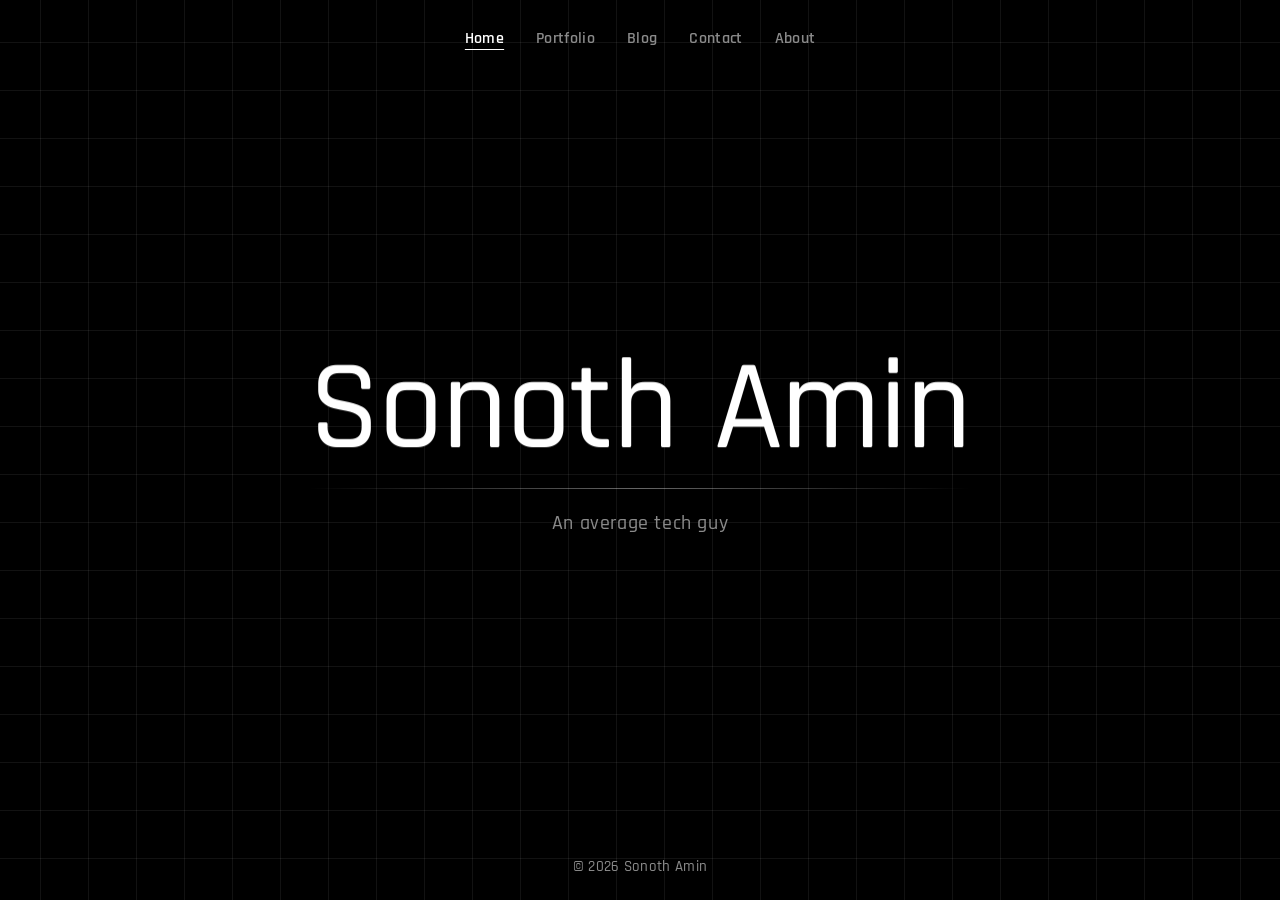
==== commit 8324ffef: "Update navigation links to include leading slashes for improved routing" ====
--- a/index.html
+++ b/index.html
@@ -37,10 +37,10 @@
   <header class="site-header">
     <nav class="site-nav" aria-label="Primary">
       <a href="/" class="nav-link is-active" aria-current="page">Home</a>
-      <a href="#portfolio" class="nav-link">Portfolio</a>
-      <a href="#blog" class="nav-link">Blog</a>
-      <a href="#contact" class="nav-link">Contact</a>
-      <a href="#about" class="nav-link">About</a>
+      <a href="#/Portfolio" class="nav-link">Portfolio</a>
+      <a href="#/Blog" class="nav-link">Blog</a>
+      <a href="#/Contact" class="nav-link">Contact</a>
+      <a href="#/About" class="nav-link">About</a>
     </nav>
   </header>
 
--- a/styles.css
+++ b/styles.css
@@ -11,7 +11,7 @@
   --fg: #ffffff;
   --muted: #8a8a8a;
   --muted-strong: #b4b4b4;
-  --grid-line: rgba(255, 255, 255, 0.03);
+  --grid-line: rgba(255, 255, 255, 0.070);
   --font-ui: "Rajdhani", sans-serif;
   --ease: cubic-bezier(0.16, 1, 0.3, 1);
   --cursor-size: 48px;
@@ -26,6 +26,7 @@
 
 body {
   min-height: 100vh;
+  min-height: 100dvh;
   display: flex;
   flex-direction: column;
   background: var(--bg);
@@ -210,6 +211,11 @@
   justify-content: center;
   padding: 2rem 1.5rem 4rem;
   text-align: center;
+
+  -webkit-user-select: none; /* Safari */
+  -moz-user-select: none;    /* Firefox */
+  -ms-user-select: none;     /* IE 10 and 11 / Edge Legacy */
+  user-select: none;         /* Standard syntax (Chrome, Edge, Opera) */
 }
 
 .name-stage {
@@ -276,6 +282,11 @@
   font-weight: 500;
   letter-spacing: 0.03em;
   color: var(--muted);
+
+  -webkit-user-select: none; /* Safari */
+  -moz-user-select: none;    /* Firefox */
+  -ms-user-select: none;     /* IE 10 and 11 / Edge Legacy */
+  user-select: none;         /* Standard syntax (Chrome, Edge, Opera) */
 }
 
 .js .subtitle {
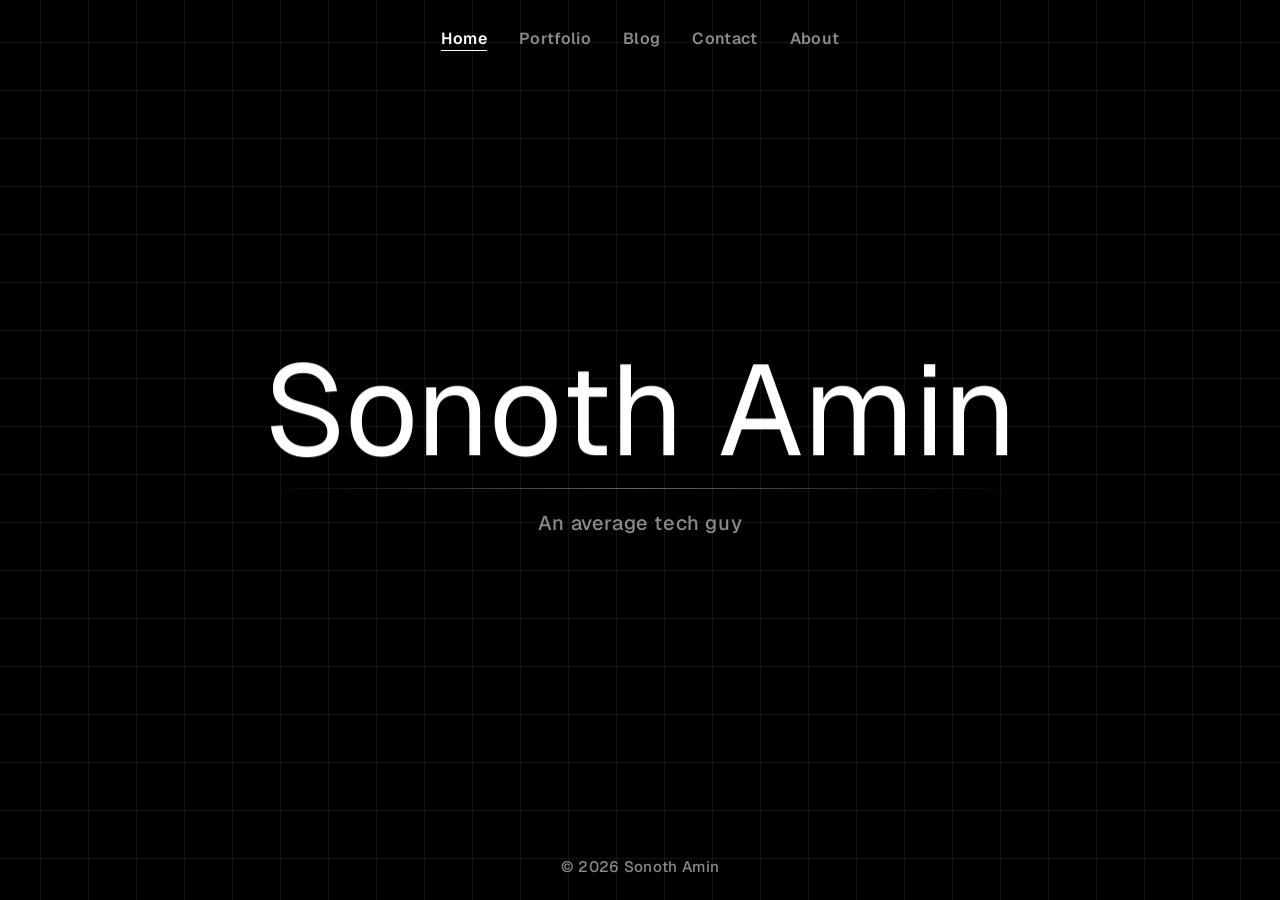
==== commit b70d10ba: "Refactor styles and structure: update cursor URL, replace styles.css with style.css, and add about p" ====
--- a/index.html
+++ b/index.html
@@ -22,8 +22,11 @@
 
   <link rel="preconnect" href="https://fonts.googleapis.com">
   <link rel="preconnect" href="https://fonts.gstatic.com" crossorigin>
-  <link href="https://fonts.googleapis.com/css2?family=Rajdhani:wght@300;400;500;600;700&display=swap" rel="stylesheet">
-  <link rel="stylesheet" href="styles.css">
+  <link rel="preconnect" href="https://api.fontshare.com">
+  <link rel="preconnect" href="https://cdn.fontshare.com" crossorigin>
+  <link href="https://fonts.googleapis.com/css2?family=Geist:wght@400..600&display=swap" rel="stylesheet">
+  <link href="https://api.fontshare.com/v2/css?f[]=kola@400&display=swap" rel="stylesheet">
+  <link rel="stylesheet" href="style.css">
 </head>
 
 <body>
@@ -37,10 +40,10 @@
   <header class="site-header">
     <nav class="site-nav" aria-label="Primary">
       <a href="/" class="nav-link is-active" aria-current="page">Home</a>
-      <a href="#/Portfolio" class="nav-link">Portfolio</a>
-      <a href="#/Blog" class="nav-link">Blog</a>
-      <a href="#/Contact" class="nav-link">Contact</a>
-      <a href="#/About" class="nav-link">About</a>
+      <a href="/Portfolio" class="nav-link">Portfolio</a>
+      <a href="/Blog" class="nav-link">Blog</a>
+      <a href="/Contact" class="nav-link">Contact</a>
+      <a href="/about/" class="nav-link">About</a>
     </nav>
   </header>
 
--- a/style.css
+++ b/style.css
@@ -0,0 +1,406 @@
+*,
+*::before,
+*::after {
+  margin: 0;
+  padding: 0;
+  box-sizing: border-box;
+}
+
+:root {
+  --bg: #000000;
+  --fg: #ffffff;
+  --muted: #8a8a8a;
+  --muted-strong: #b4b4b4;
+  --grid-line: rgba(255, 255, 255, 0.070);
+  --font-ui: "Geist", system-ui, -apple-system, "Segoe UI", sans-serif;
+  --font-title: "Kola", "Geist", system-ui, sans-serif;
+  --ease: cubic-bezier(0.16, 1, 0.3, 1);
+  --cursor-size: 48px;
+  --cursor-hot-x: 21px;
+  --cursor-hot-y: 18px;
+  --cursor: url("cursor.svg") 21 18, auto;
+}
+
+html {
+  color-scheme: dark;
+}
+
+body {
+  min-height: 100vh;
+  min-height: 100dvh;
+  display: flex;
+  flex-direction: column;
+  background: var(--bg);
+  color: var(--fg);
+  font-family: var(--font-ui);
+  font-size: 1.05rem;
+  cursor: var(--cursor);
+}
+
+/* Form controls don't inherit the font by default */
+button,
+input,
+textarea,
+select {
+  font-family: inherit;
+}
+
+body.cursor-ready,
+body.cursor-ready * {
+  cursor: none !important;
+}
+
+a {
+  color: inherit;
+  text-decoration: none;
+}
+
+/* Keyboard focus (native cursor is hidden, so focus must be visible) */
+a:focus-visible {
+  outline: 1px solid var(--fg);
+  outline-offset: 0.35em;
+  border-radius: 2px;
+}
+
+/* —— Design grid —— */
+.design-grid {
+  position: fixed;
+  inset: 0;
+  z-index: 0;
+  pointer-events: none;
+  opacity: 0;
+  background-image:
+    linear-gradient(to right, var(--grid-line) 1px, transparent 1px),
+    linear-gradient(to bottom, var(--grid-line) 1px, transparent 1px);
+  background-size: 48px 48px;
+  background-position: center center;
+  transition: opacity 1.4s ease;
+}
+
+.design-grid.is-visible {
+  opacity: 1;
+}
+
+/* Soft spherical glow that follows the mouse */
+.design-grid::after {
+  content: "";
+  position: absolute;
+  top: 0;
+  left: 0;
+  width: 560px;
+  height: 560px;
+  margin: -280px 0 0 -280px;
+  border-radius: 50%;
+  background: radial-gradient(circle, rgba(255, 255, 255, 0.075) 0%, rgba(255, 255, 255, 0.03) 35%, transparent 68%);
+  transform: translate3d(var(--mx, -999px), var(--my, -999px), 0);
+  opacity: 0;
+  transition: opacity 0.35s ease;
+  will-change: transform, opacity;
+}
+
+.design-grid.has-glow::after {
+  opacity: 1;
+}
+
+.site-header,
+.hero,
+.site-footer {
+  position: relative;
+  z-index: 1;
+}
+
+/* —— Site glass cursor —— */
+.site-cursor {
+  position: fixed;
+  top: 0;
+  left: 0;
+  z-index: 10000;
+  width: var(--cursor-size);
+  height: var(--cursor-size);
+  margin: calc(var(--cursor-hot-y) * -1) 0 0 calc(var(--cursor-hot-x) * -1);
+  pointer-events: none;
+  opacity: 0;
+  transform: translate3d(-100px, -100px, 0);
+  filter: drop-shadow(0 2px 8px rgba(0, 0, 0, 0.4));
+  transition: opacity 0.2s ease;
+  will-change: transform;
+}
+
+.site-cursor.is-on {
+  opacity: 1;
+}
+
+.site-cursor img {
+  display: block;
+  width: var(--cursor-size);
+  height: var(--cursor-size);
+  transform-origin: top left;
+  transition: opacity 0.16s ease, transform 0.12s ease;
+  filter: drop-shadow(0 0 0.5px rgba(255, 255, 255, 0.6));
+}
+
+.site-cursor.is-press img {
+  transform: scale(0.88);
+}
+
+/* Hand pointer: fingertip sits exactly on the arrow's hotspot */
+.site-cursor .cursor-hand {
+  position: absolute;
+  left: var(--hand-left, 0);
+  top: var(--hand-top, 0);
+  width: var(--hand-size, 28px);
+  height: var(--hand-size, 28px);
+  opacity: 0;
+  transform: scale(0.7);
+  transform-origin: var(--hand-hx, 50%) var(--hand-hy, 10%);
+  transition: opacity 0.16s ease, transform 0.22s var(--ease);
+}
+
+.site-cursor.is-link > img:first-child {
+  opacity: 0;
+  transform: scale(0.8);
+}
+
+.site-cursor.is-link .cursor-hand {
+  opacity: 1;
+  transform: scale(1);
+}
+
+.site-cursor.is-link.is-press .cursor-hand {
+  transform: scale(0.88);
+}
+
+/* —— Header —— */
+.site-header {
+  display: flex;
+  justify-content: center;
+  align-items: center;
+  padding: 1.75rem 2.5rem;
+}
+
+.site-nav {
+  display: flex;
+  align-items: center;
+  gap: 2rem;
+}
+
+.nav-link {
+  font-size: 1rem;
+  font-weight: 600;
+  letter-spacing: 0.02em;
+  color: var(--muted);
+  transition: color 0.2s ease;
+}
+
+.nav-link:hover {
+  color: var(--muted-strong);
+}
+
+.nav-link.is-active {
+  color: var(--fg);
+  text-decoration: underline;
+  text-underline-offset: 0.35em;
+  text-decoration-thickness: 1px;
+}
+
+/* —— Hero —— */
+.hero {
+  flex: 1;
+  display: flex;
+  flex-direction: column;
+  align-items: center;
+  justify-content: center;
+  padding: 2rem 1.5rem 4rem;
+  text-align: center;
+
+  -webkit-user-select: none; /* Safari */
+  -moz-user-select: none;    /* Firefox */
+  -ms-user-select: none;     /* IE 10 and 11 / Edge Legacy */
+  user-select: none;         /* Standard syntax (Chrome, Edge, Opera) */
+}
+
+.name-stage {
+  position: relative;
+  display: inline-block;
+  max-width: min(96vw, 1100px);
+  padding: 0.2em 0.35em 0.15em;
+}
+
+.hero-name {
+  display: inline-flex;
+  justify-content: center;
+  max-width: 100%;
+  font-family: var(--font-title);
+  font-size: clamp(3rem, 14vw, 8rem);
+  font-weight: 400;
+  font-synthesis: none;
+  letter-spacing: -0.01em;
+  line-height: 1;
+  white-space: nowrap;
+}
+
+.js .hero-name { visibility: hidden; }
+.js .hero-name.is-built { visibility: visible; }
+
+/* Each glyph rises out of its own mask */
+.hero-name .mask {
+  display: inline-block;
+  overflow: hidden;
+  padding: 0.1em 0.01em;
+  margin: -0.1em -0.01em;
+}
+
+.hero-name .ch {
+  display: inline-block;
+  transform: translateY(110%);
+  will-change: transform;
+}
+
+.hero-name .gap { display: inline-block; width: 0.28em; }
+
+.is-in .hero-name .ch {
+  transform: translateY(0);
+  transition: transform 1100ms var(--ease) calc(280ms + var(--i) * 55ms);
+}
+
+/* Hairline that draws out from the centre */
+.hero-rule {
+  display: block;
+  width: 100%;
+  height: 1px;
+  margin-top: 0.9rem;
+  background: linear-gradient(90deg, transparent, rgba(255, 255, 255, 0.4) 50%, transparent);
+  transform: scaleX(0);
+  transform-origin: center;
+}
+
+.is-in .hero-rule {
+  transform: scaleX(1);
+  transition: transform 1400ms var(--ease) 900ms;
+}
+
+.subtitle {
+  margin-top: 1.15rem;
+  font-size: 1.25rem;
+  font-weight: 500;
+  letter-spacing: 0.03em;
+  color: var(--muted);
+
+  -webkit-user-select: none; /* Safari */
+  -moz-user-select: none;    /* Firefox */
+  -ms-user-select: none;     /* IE 10 and 11 / Edge Legacy */
+  user-select: none;         /* Standard syntax (Chrome, Edge, Opera) */
+}
+
+.js .subtitle {
+  opacity: 0;
+  filter: blur(6px);
+  letter-spacing: 0.14em;
+  transform: translateY(8px);
+}
+
+.is-in .subtitle {
+  opacity: 1;
+  filter: none;
+  letter-spacing: 0.03em;
+  transform: none;
+  transition: opacity 1000ms ease 1350ms, filter 1000ms ease 1350ms,
+    letter-spacing 1400ms var(--ease) 1350ms, transform 1000ms var(--ease) 1350ms;
+}
+
+/* Chrome settles in last */
+.js .site-header { opacity: 0; transform: translateY(-6px); }
+.js .site-footer { opacity: 0; }
+
+.is-in .site-header,
+.is-in .site-footer {
+  opacity: 1;
+  transform: none;
+  transition: opacity 1000ms ease 1700ms, transform 1000ms var(--ease) 1700ms;
+}
+
+/* —— Footer —— */
+.site-footer {
+  display: flex;
+  align-items: center;
+  justify-content: center;
+  gap: 2rem;
+  padding: 1.5rem 2.5rem;
+  color: var(--muted);
+  font-size: 0.95rem;
+  font-weight: 500;
+  letter-spacing: 0.02em;
+}
+
+.footer-github {
+  transition: color 0.2s ease;
+}
+
+.footer-github:hover {
+  color: var(--muted-strong);
+}
+
+/* —— Responsive —— */
+@media (max-width: 860px) {
+  .site-header {
+    padding: 1.5rem 1.25rem 1rem;
+  }
+
+  .site-nav {
+    flex-wrap: wrap;
+    justify-content: center;
+    gap: 1rem 1.35rem;
+  }
+
+  .site-footer {
+    padding: 1.25rem;
+  }
+
+  .subtitle {
+    font-size: 1.05rem;
+  }
+}
+
+@media (max-width: 480px) {
+  .design-grid {
+    background-size: 36px 36px;
+  }
+
+  .site-nav {
+    gap: 0.85rem 1.1rem;
+  }
+
+  .nav-link {
+    font-size: 0.95rem;
+  }
+}
+
+/* Narrow or touch screens: native cursor, no custom one */
+@media (max-width: 860px), (hover: none), (pointer: coarse) {
+  .site-cursor {
+    display: none;
+  }
+
+  body,
+  body.cursor-ready,
+  body.cursor-ready * {
+    cursor: auto !important;
+  }
+}
+
+@media (prefers-reduced-motion: reduce) {
+  .design-grid { transition: none; opacity: 1; }
+
+  .js .hero-name .ch,
+  .js .hero-rule,
+  .js .subtitle,
+  .js .site-header,
+  .js .site-footer {
+    opacity: 1;
+    filter: none;
+    transform: none;
+    transition: none;
+  }
+
+  .js .subtitle { letter-spacing: 0.03em; }
+}
